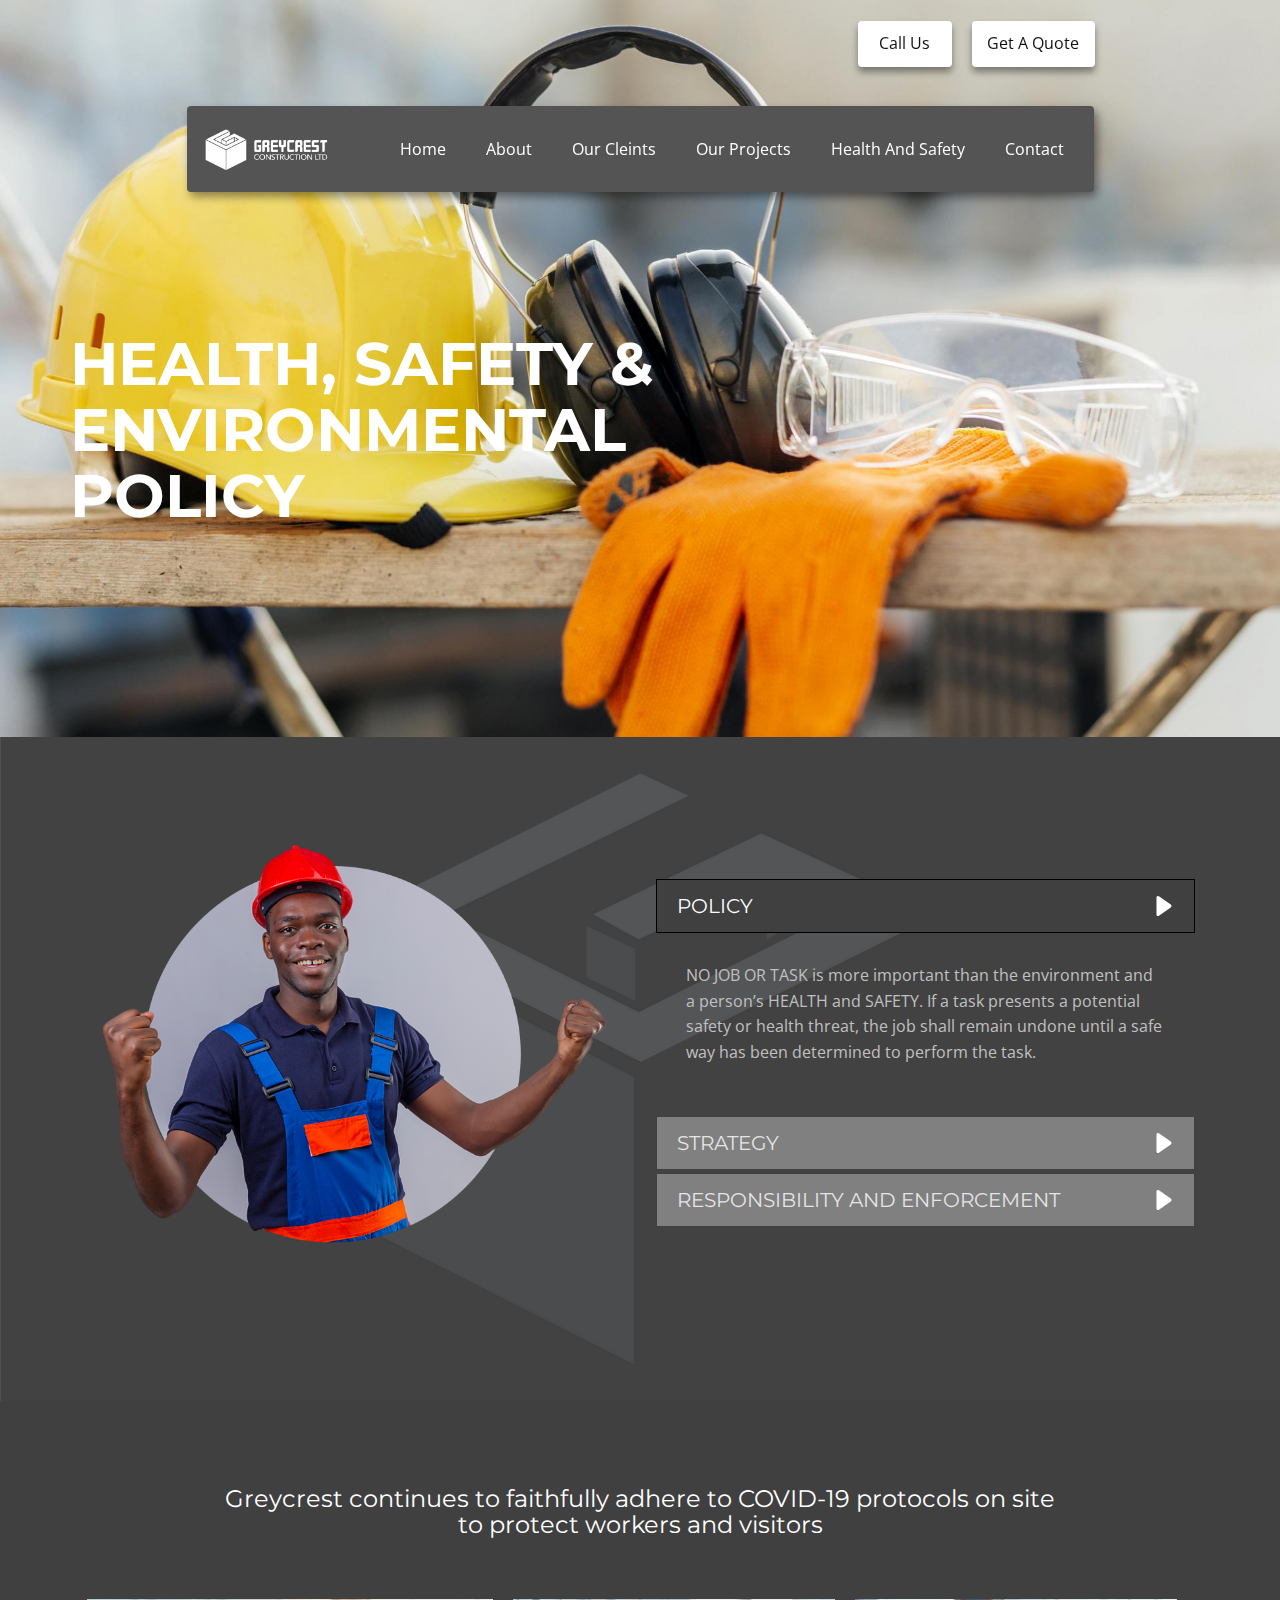
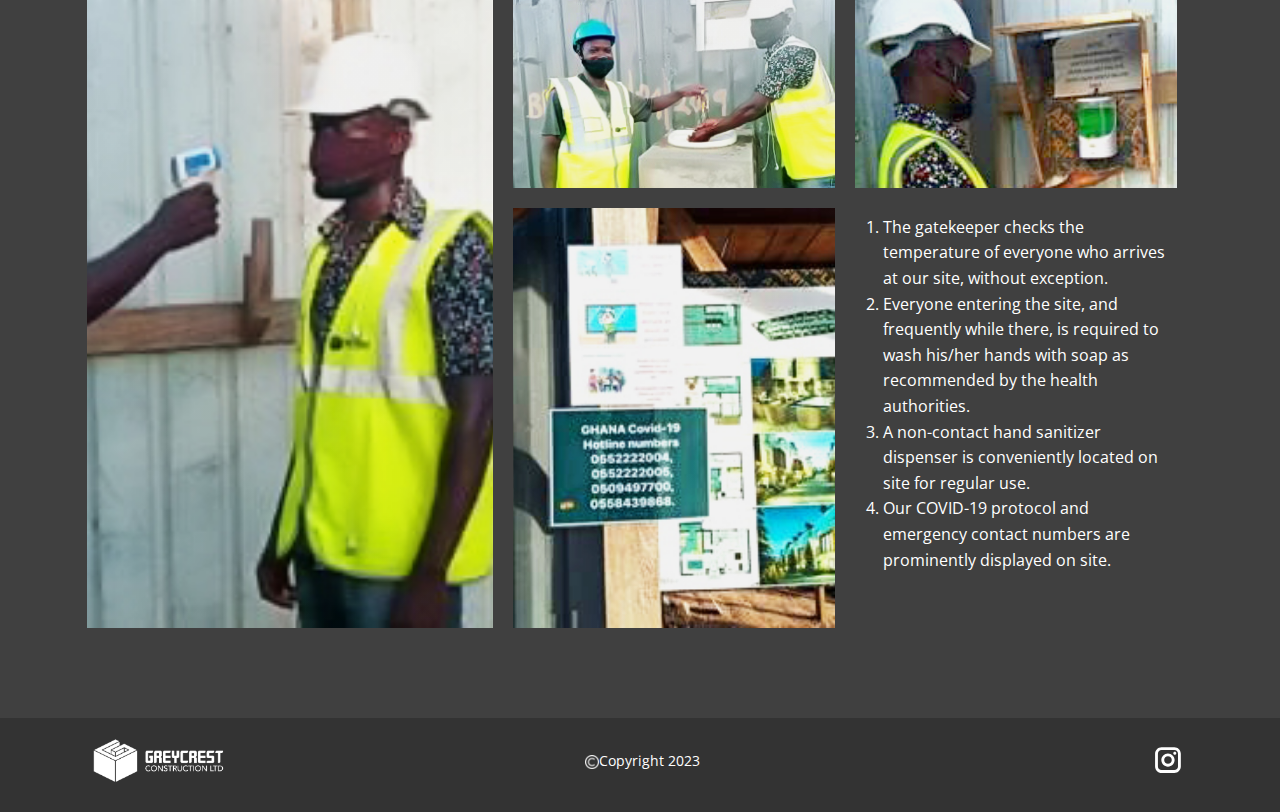
==== Health-And-Safety.html @ abc86558 "1stLoasd" ====
<!DOCTYPE html>
<html style="font-size: 16px;" lang="en"><head>
    <meta name="viewport" content="width=device-width, initial-scale=1.0">
    <meta charset="utf-8">
    <meta name="keywords" content="​HEALTH, SAFETY &amp;amp; ENVIRONMENTAL POLICY, ​
Greycrest continues to faithfully adhere to COVID-19
protocols on site to protect workers and visitors">
    <meta name="description" content="">
    <title>Health And Safety</title>
    <link rel="stylesheet" href="nicepage.css" media="screen">
<link rel="stylesheet" href="Health-And-Safety.css" media="screen">
    <script class="u-script" type="text/javascript" src="jquery.js" defer=""></script>
    <script class="u-script" type="text/javascript" src="nicepage.js" defer=""></script>
    <meta name="generator" content="Nicepage 5.5.0, nicepage.com">
    <meta name="referrer" content="origin">
    <link id="u-theme-google-font" rel="stylesheet" href="https://fonts.googleapis.com/css?family=Roboto:100,100i,300,300i,400,400i,500,500i,700,700i,900,900i|Open+Sans:300,300i,400,400i,500,500i,600,600i,700,700i,800,800i">
    <link id="u-page-google-font" rel="stylesheet" href="https://fonts.googleapis.com/css?family=Montserrat:100,100i,200,200i,300,300i,400,400i,500,500i,600,600i,700,700i,800,800i,900,900i">
    
    
    
    
    
    
    <script type="application/ld+json">{
		"@context": "http://schema.org",
		"@type": "Organization",
		"name": "GreyCrest",
		"logo": "images/Picture1.png",
		"sameAs": [
				"https://www.instagram.com/p/ChCkogZDEVh/?utm_source=ig_web_copy_link"
		]
}</script>
    <meta name="theme-color" content="#478ac9">
    <meta property="og:title" content="Health And Safety">
    <meta property="og:description" content="">
    <meta property="og:type" content="website">
  <meta data-intl-tel-input-cdn-path="intlTelInput/"></head>
  <body class="u-body u-overlap u-xl-mode" data-lang="en"><header class=" u-border-no-bottom u-border-no-left u-border-no-right u-border-no-top u-clearfix u-header u-section-row-container" id="sec-5a8d" style="" data-animation-name="" data-animation-duration="0" data-animation-delay="0" data-animation-direction=""><div class="u-section-rows">
        <div class="u-clearfix u-section-row u-sticky u-sticky-310e" data-animation-name="" data-animation-duration="0" data-animation-delay="0" data-animation-direction="" id="sec-117f">
          <div class="u-clearfix u-sheet u-valign-middle-xl u-sheet-1">
            <div class="u-clearfix u-group-elements u-group-elements-1">
              <a href="#sec-2e7e" class="u-active-grey-40 u-border-none u-btn u-btn-round u-button-style u-dialog-link u-hover-grey-40 u-radius-4 u-white u-btn-1" data-animation-name="customAnimationIn" data-animation-duration="1000" data-animation-delay="500">Call Us</a>
              <a href="#sec-5db3" class="u-active-grey-40 u-border-none u-btn u-btn-round u-button-style u-dialog-link u-hover-grey-40 u-radius-4 u-white u-btn-2" data-animation-name="customAnimationIn" data-animation-duration="1000" data-animation-delay="500">Get A Quote</a>
            </div>
          </div>
          
          
          
          
          
        </div>
        <div class="u-section-row u-sticky u-sticky-b08c" id="sec-315a">
          <div class="u-clearfix u-sheet u-valign-middle-lg u-valign-middle-md u-valign-middle-xl u-sheet-2">
            <div class="u-container-align-center-xl u-container-style u-custom-color-1 u-expanded-width-md u-expanded-width-sm u-expanded-width-xs u-group u-radius-4 u-shape-round u-group-1" data-animation-name="customAnimationIn" data-animation-duration="1000" data-animation-delay="250">
              <div class="u-container-layout u-container-layout-1">
                <nav class="u-menu u-menu-dropdown u-offcanvas u-menu-1">
                  <div class="menu-collapse">
                    <a class="u-button-style u-nav-link" href="#">
                      <svg class="u-svg-link" viewBox="0 0 24 24"><use xmlns:xlink="http://www.w3.org/1999/xlink" xlink:href="#svg-ab7c"></use></svg>
                      <svg class="u-svg-content" version="1.1" id="svg-ab7c" viewBox="0 0 16 16" x="0px" y="0px" xmlns:xlink="http://www.w3.org/1999/xlink" xmlns="http://www.w3.org/2000/svg"><g><rect y="1" width="16" height="2"></rect><rect y="7" width="16" height="2"></rect><rect y="13" width="16" height="2"></rect>
</g></svg>
                    </a>
                  </div>
                  <div class="u-custom-menu u-nav-container">
                    <ul class="u-nav u-unstyled"><li class="u-nav-item"><a class="u-button-style u-nav-link" href="Home.html">Home</a>
</li><li class="u-nav-item"><a class="u-button-style u-nav-link" href="Home.html#carousel_0841">About</a><div class="u-nav-popup"><ul class="u-h-spacing-20 u-nav u-unstyled u-v-spacing-10"><li class="u-nav-item"><a class="u-button-style u-nav-link u-white" href="Home.html#carousel_0841">Services</a>
</li><li class="u-nav-item"><a class="u-button-style u-nav-link u-white" href="Home.html#sec-7cfd">Facilities &amp; Equipments</a>
</li><li class="u-nav-item"><a class="u-button-style u-nav-link u-white" href="Home.html#carousel_9bec">Our Equipements</a>
</li></ul>
</div>
</li><li class="u-nav-item"><a class="u-button-style u-nav-link" href="Home.html#sec-8943">Our Cleints</a>
</li><li class="u-nav-item"><a class="u-button-style u-nav-link" href="Our-Projects.html">Our Projects</a>
</li><li class="u-nav-item"><a class="u-button-style u-nav-link" href="Health-And-Safety.html">Health And Safety</a>
</li><li class="u-nav-item"><a class="u-button-style u-nav-link" href="Home.html#carousel_90f8">Contact</a>
</li></ul>
                  </div>
                  <div class="u-custom-menu u-nav-container-collapse">
                    <div class="u-black u-container-style u-inner-container-layout u-opacity u-opacity-95 u-sidenav">
                      <div class="u-inner-container-layout u-sidenav-overflow">
                        <div class="u-menu-close"></div>
                        <ul class="u-align-center u-nav u-popupmenu-items u-unstyled u-nav-3"><li class="u-nav-item"><a class="u-button-style u-nav-link" href="Home.html">Home</a>
</li><li class="u-nav-item"><a class="u-button-style u-nav-link" href="Home.html#carousel_0841">About</a><div class="u-nav-popup"><ul class="u-h-spacing-20 u-nav u-unstyled u-v-spacing-10"><li class="u-nav-item"><a class="u-button-style u-nav-link" href="Home.html#carousel_0841">Services</a>
</li><li class="u-nav-item"><a class="u-button-style u-nav-link" href="Home.html#sec-7cfd">Facilities &amp; Equipments</a>
</li><li class="u-nav-item"><a class="u-button-style u-nav-link" href="Home.html#carousel_9bec">Our Equipements</a>
</li></ul>
</div>
</li><li class="u-nav-item"><a class="u-button-style u-nav-link" href="Home.html#sec-8943">Our Cleints</a>
</li><li class="u-nav-item"><a class="u-button-style u-nav-link" href="Our-Projects.html">Our Projects</a>
</li><li class="u-nav-item"><a class="u-button-style u-nav-link" href="Health-And-Safety.html">Health And Safety</a>
</li><li class="u-nav-item"><a class="u-button-style u-nav-link" href="Home.html#carousel_90f8">Contact</a>
</li></ul>
                      </div>
                    </div>
                    <div class="u-black u-menu-overlay u-opacity u-opacity-70"></div>
                  </div>
                </nav>
                <a href="https://nicepage.com/wordpress-themes" class="u-image u-logo u-image-1" data-image-width="423" data-image-height="145">
                  <img src="images/Picture1.png" class="u-logo-image u-logo-image-1">
                </a>
              </div>
            </div>
          </div>
          
          
          
          
          
        </div>
      </div></header>
    <section class="u-clearfix u-image u-section-1" id="carousel_26ba" data-image-width="4965" data-image-height="3546">
      <div class="u-clearfix u-sheet u-sheet-1">
        <h2 class="u-align-left u-custom-font u-font-montserrat u-text u-text-body-alt-color u-text-1"><b>HEALTH, SAFETY &amp; ENVIRONMENTAL POLICY</b><b></b>&nbsp;&nbsp;<br>
        </h2>
      </div>
    </section>
    <section class="u-align-center u-clearfix u-image u-section-2" id="carousel_4701" data-image-width="11077" data-image-height="6554">
      <div class="u-clearfix u-sheet u-sheet-1">
        <div class="u-clearfix u-expanded-width u-layout-wrap u-layout-wrap-1">
          <div class="u-layout">
            <div class="u-layout-row">
              <div class="u-container-style u-layout-cell u-size-30 u-layout-cell-1">
                <div class="u-container-layout u-container-layout-1">
                  <img class="u-image u-image-default u-image-1" src="images/Safety.png" alt="" data-image-width="777" data-image-height="614">
                </div>
              </div>
              <div class="u-align-left u-container-style u-layout-cell u-size-30 u-layout-cell-2">
                <div class="u-container-layout u-valign-middle-lg u-valign-middle-md u-container-layout-2">
                  <div class="u-accordion u-expanded-width-sm u-expanded-width-xs u-spacing-3 u-accordion-1">
                    <div class="u-accordion-item">
                      <a class="active u-accordion-link u-active-grey-75 u-border-1 u-border-active-black u-border-grey-75 u-button-style u-custom-font u-font-montserrat u-grey-50 u-text-active-white u-text-grey-10 u-accordion-link-1" id="link-accordion-f752" aria-controls="accordion-f752" aria-selected="true">
                        <span class="u-accordion-link-text"> POLICY</span><span class="u-accordion-link-icon u-icon u-text-white u-icon-1"><svg class="u-svg-link" preserveAspectRatio="xMidYMin slice" viewBox="0 0 494.148 494.148" style=""><use xmlns:xlink="http://www.w3.org/1999/xlink" xlink:href="#svg-7114"></use></svg><svg class="u-svg-content" viewBox="0 0 494.148 494.148" x="0px" y="0px" id="svg-7114" style="enable-background:new 0 0 494.148 494.148;"><g><g><path d="M405.284,201.188L130.804,13.28C118.128,4.596,105.356,0,94.74,0C74.216,0,61.52,16.472,61.52,44.044v406.124    c0,27.54,12.68,43.98,33.156,43.98c10.632,0,23.2-4.6,35.904-13.308l274.608-187.904c17.66-12.104,27.44-28.392,27.44-45.884    C432.632,229.572,422.964,213.288,405.284,201.188z"></path>
</g>
</g></svg></span>
                      </a>
                      <div class="u-accordion-active u-accordion-pane u-container-style u-accordion-pane-1" id="accordion-f752" aria-labelledby="link-accordion-f752">
                        <div class="u-container-layout u-valign-top u-container-layout-3">
                          <p class="u-text u-text-default u-text-grey-25 u-text-1"> NO JOB OR TASK is more important than the environment and a person’s
HEALTH and SAFETY. If a task presents
a potential safety or health
threat, the job shall remain undone until a
safe way has been determined to perform the task.</p>
                        </div>
                      </div>
                    </div>
                    <div class="u-accordion-item">
                      <a class="u-accordion-link u-active-grey-75 u-border-1 u-border-active-black u-border-grey-75 u-button-style u-custom-font u-font-montserrat u-grey-50 u-text-active-white u-text-grey-10 u-accordion-link-2" id="link-accordion-c23a" aria-controls="accordion-c23a" aria-selected="false">
                        <span class="u-accordion-link-text"> STRATEGY</span><span class="u-accordion-link-icon u-icon u-text-white u-icon-2"><svg class="u-svg-link" preserveAspectRatio="xMidYMin slice" viewBox="0 0 494.148 494.148" style=""><use xmlns:xlink="http://www.w3.org/1999/xlink" xlink:href="#svg-479a"></use></svg><svg class="u-svg-content" viewBox="0 0 494.148 494.148" x="0px" y="0px" id="svg-479a" style="enable-background:new 0 0 494.148 494.148;"><g><g><path d="M405.284,201.188L130.804,13.28C118.128,4.596,105.356,0,94.74,0C74.216,0,61.52,16.472,61.52,44.044v406.124    c0,27.54,12.68,43.98,33.156,43.98c10.632,0,23.2-4.6,35.904-13.308l274.608-187.904c17.66-12.104,27.44-28.392,27.44-45.884    C432.632,229.572,422.964,213.288,405.284,201.188z"></path>
</g>
</g></svg></span>
                      </a>
                      <div class="u-accordion-pane u-container-style u-accordion-pane-2" id="accordion-c23a" aria-labelledby="link-accordion-c23a">
                        <div class="u-container-layout u-valign-top u-container-layout-4">
                          <p class="u-text u-text-grey-25 u-text-2"><!--[if !supportLists]-->
                            <span style="font-weight: 700;">a.</span> Use
a qualified HSE supervisor and undertake regular job site HSE inspections.<br>
                            <span style="font-weight: 700;">b.</span> Provide regular HSE training
for our workers.<br>
                            <span style="font-weight: 700;">c.</span> Regularly publish best practice and strictly enforce HSE procedures.<br>
                            <span style="font-weight: 700;">d.</span> Provide and enforce the use of safety gear and equipment.<br>
                            <span style="font-weight: 700;">e.</span> All
project visitors are required to receive an HSE briefing
and indicate their understanding prior to being allowed on site.
                          </p>
                        </div>
                      </div>
                    </div>
                    <div class="u-accordion-item">
                      <a class="u-accordion-link u-active-grey-75 u-border-1 u-border-active-black u-border-grey-75 u-button-style u-custom-font u-font-montserrat u-grey-50 u-text-active-white u-text-grey-10 u-accordion-link-3" id="link-accordion-aae7" aria-controls="accordion-aae7" aria-selected="false">
                        <span class="u-accordion-link-text"> RESPONSIBILITY AND ENFORCEMENT&nbsp;&nbsp;</span><span class="u-accordion-link-icon u-icon u-text-white u-icon-3"><svg class="u-svg-link" preserveAspectRatio="xMidYMin slice" viewBox="0 0 494.148 494.148" style=""><use xmlns:xlink="http://www.w3.org/1999/xlink" xlink:href="#svg-e074"></use></svg><svg class="u-svg-content" viewBox="0 0 494.148 494.148" x="0px" y="0px" id="svg-e074" style="enable-background:new 0 0 494.148 494.148;"><g><g><path d="M405.284,201.188L130.804,13.28C118.128,4.596,105.356,0,94.74,0C74.216,0,61.52,16.472,61.52,44.044v406.124    c0,27.54,12.68,43.98,33.156,43.98c10.632,0,23.2-4.6,35.904-13.308l274.608-187.904c17.66-12.104,27.44-28.392,27.44-45.884    C432.632,229.572,422.964,213.288,405.284,201.188z"></path>
</g>
</g></svg></span>
                      </a>
                      <div class="u-accordion-pane u-container-style u-accordion-pane-3" id="accordion-aae7" aria-labelledby="link-accordion-aae7">
                        <div class="u-container-layout u-valign-top u-container-layout-5">
                          <p class="u-text u-text-default u-text-grey-25 u-text-3"><!--[if !supportLists]-->
                            <span style="font-weight: 700;">1.</span> The Site Supervisor is responsible for all HSE issues at the site.
The Project Manager
oversees the implementation of the HSE policy and
strategies by the Site Supervisors.<br>
                            <span style="font-weight: 700;">2.</span> Each worker receives
HSE training before
he or she is allowed
on site. Each worker is trained to understand his/her
responsibility for the
safe conduct of his and others’ tasks on site.<br>
                            <span style="font-weight: 700;">3.</span> The
Site Supervisor is responsible for and required
to give visitors a safety
briefing prior to being allowed on site.
                          </p>
                        </div>
                      </div>
                    </div>
                  </div>
                </div>
              </div>
            </div>
          </div>
        </div>
      </div>
    </section>
    <section class="u-align-center u-clearfix u-grey-75 u-valign-middle-sm u-valign-middle-xs u-section-3" id="carousel_115d">
      <div class="u-clearfix u-sheet u-sheet-1">
        <h2 class="u-align-center u-custom-font u-font-montserrat u-subtitle u-text u-text-1"> Greycrest continues to faithfully adhere to COVID-19
protocols on site to protect workers and visitors</h2>
        <div class="u-clearfix u-expanded-width-md u-expanded-width-sm u-expanded-width-xs u-gutter-20 u-layout-wrap u-layout-wrap-1">
          <div class="u-layout">
            <div class="u-layout-row">
              <div class="u-size-23-lg u-size-23-xl u-size-29-sm u-size-29-xs u-size-60-md">
                <div class="u-layout-col">
                  <div class="u-size-60">
                    <div class="u-layout-row">
                      <div class="u-container-style u-image u-layout-cell u-shading u-size-60 u-image-1" data-image-width="307" data-image-height="227">
                        <div class="u-container-layout u-container-layout-1"></div>
                      </div>
                    </div>
                  </div>
                </div>
              </div>
              <div class="u-size-31-sm u-size-31-xs u-size-37-lg u-size-37-xl u-size-60-md">
                <div class="u-layout-col">
                  <div class="u-size-20">
                    <div class="u-layout-row">
                      <div class="u-container-style u-image u-layout-cell u-shading u-size-30 u-image-2" data-image-width="327" data-image-height="228">
                        <div class="u-container-layout u-container-layout-2"></div>
                      </div>
                      <div class="u-container-style u-image u-layout-cell u-shading u-size-30 u-image-3" data-image-width="191" data-image-height="228">
                        <div class="u-container-layout u-container-layout-3"></div>
                      </div>
                    </div>
                  </div>
                  <div class="u-size-40">
                    <div class="u-layout-row">
                      <div class="u-container-align-center u-container-style u-image u-layout-cell u-shading u-size-30 u-image-4" data-image-width="216" data-image-height="240">
                        <div class="u-container-layout u-container-layout-4"></div>
                      </div>
                      <div class="u-align-left u-container-style u-layout-cell u-shape-rectangle u-size-30 u-layout-cell-5">
                        <div class="u-container-layout u-container-layout-5">
                          <ol class="u-text u-text-default u-text-2">
                            <li> The gatekeeper checks the temperature of everyone who arrives at <!--[if !vml]--><!--[endif]--><!--[if !vml]--><!--[endif]-->our site, without exception.</li>
                            <li>Everyone entering the site,
and frequently while there, is required to wash his/her
hands with soap as recommended by the health authorities.</li>
                            <li>A non-contact hand sanitizer dispenser is conveniently located
on
site for regular use.</li>
                            <li>Our COVID-19 protocol
and emergency contact
numbers are prominently displayed on site.</li>
                          </ol>
                        </div>
                      </div>
                    </div>
                  </div>
                </div>
              </div>
            </div>
          </div>
        </div>
      </div>
    </section>
    
    
    
    
    <footer class="u-align-center u-clearfix u-footer u-grey-80 u-footer" id="sec-1451"><div class="u-clearfix u-sheet u-sheet-1">
        <div class="u-social-icons u-spacing-10 u-social-icons-1">
          <a class="u-social-url" title="instagram" target="_blank" href="https://www.instagram.com/p/ChCkogZDEVh/?utm_source=ig_web_copy_link"><span class="u-icon u-social-icon u-social-instagram u-text-white u-icon-1"><svg class="u-svg-link" preserveAspectRatio="xMidYMin slice" viewBox="0 0 112 112" style=""><use xmlns:xlink="http://www.w3.org/1999/xlink" xlink:href="#svg-ba19"></use></svg><svg class="u-svg-content" viewBox="0 0 112 112" x="0" y="0" id="svg-ba19"><path fill="currentColor" d="M55.9,32.9c-12.8,0-23.2,10.4-23.2,23.2s10.4,23.2,23.2,23.2s23.2-10.4,23.2-23.2S68.7,32.9,55.9,32.9z
	 M55.9,69.4c-7.4,0-13.3-6-13.3-13.3c-0.1-7.4,6-13.3,13.3-13.3s13.3,6,13.3,13.3C69.3,63.5,63.3,69.4,55.9,69.4z"></path><path fill="#FFFFFF" d="M79.7,26.8c-3,0-5.4,2.5-5.4,5.4s2.5,5.4,5.4,5.4c3,0,5.4-2.5,5.4-5.4S82.7,26.8,79.7,26.8z"></path><path fill="currentColor" d="M78.2,11H33.5C21,11,10.8,21.3,10.8,33.7v44.7c0,12.6,10.2,22.8,22.7,22.8h44.7c12.6,0,22.7-10.2,22.7-22.7
	V33.7C100.8,21.1,90.6,11,78.2,11z M91,78.4c0,7.1-5.8,12.8-12.8,12.8H33.5c-7.1,0-12.8-5.8-12.8-12.8V33.7
	c0-7.1,5.8-12.8,12.8-12.8h44.7c7.1,0,12.8,5.8,12.8,12.8V78.4z"></path></svg></span>
          </a>
        </div>
        <a href="https://nicepage.com/wysiwyg-html-editor" class="u-image u-logo u-image-1" data-image-width="423" data-image-height="145">
          <img src="images/Picture1.png" class="u-logo-image u-logo-image-1">
        </a>
        <p class="u-small-text u-text u-text-variant u-text-1">&nbsp;<span class="u-file-icon u-icon u-text-white"><img src="images/1294391-061ccb45.png" alt=""></span>Copyright 2023 
        </p>
      </div></footer>
  <section class="u-align-center u-black u-clearfix u-container-style u-dialog-block u-opacity u-opacity-70 u-dialog-section-6" id="sec-2e7e">
      <div class="u-container-style u-dialog u-radius-4 u-shape-round u-white u-dialog-1">
        <div class="u-container-layout u-container-layout-1">
          <a href="tel:+233243317296" class="u-active-none u-bottom-left-radius-0 u-bottom-right-radius-0 u-btn u-btn-rectangle u-button-style u-hover-none u-none u-radius-0 u-text-custom-color-1 u-top-left-radius-0 u-top-right-radius-0 u-btn-1"><span class="u-icon"><svg class="u-svg-content" viewBox="0 0 405.333 405.333" x="0px" y="0px" style="width: 1em; height: 1em;"><path d="M373.333,266.88c-25.003,0-49.493-3.904-72.704-11.563c-11.328-3.904-24.192-0.896-31.637,6.699l-46.016,34.752    c-52.8-28.181-86.592-61.952-114.389-114.368l33.813-44.928c8.512-8.512,11.563-20.971,7.915-32.64    C142.592,81.472,138.667,56.96,138.667,32c0-17.643-14.357-32-32-32H32C14.357,0,0,14.357,0,32    c0,205.845,167.488,373.333,373.333,373.333c17.643,0,32-14.357,32-32V298.88C405.333,281.237,390.976,266.88,373.333,266.88z"></path></svg><img></span>&nbsp;​+233 243-317296
          </a>
          <a href="tel:+233243317296" class="u-active-custom-color-1 u-align-center u-border-none u-btn u-btn-round u-button-style u-grey-40 u-hover-custom-color-1 u-radius-4 u-text-body-alt-color u-text-hover-white u-btn-2">Call Us</a>
        </div><button class="u-dialog-close-button u-icon u-text-grey-50 u-icon-2"><svg class="u-svg-link" preserveAspectRatio="xMidYMin slice" viewBox="0 0 413.348 413.348" style=""><use xmlns:xlink="http://www.w3.org/1999/xlink" xlink:href="#svg-5801"></use></svg><svg xmlns="http://www.w3.org/2000/svg" xmlns:xlink="http://www.w3.org/1999/xlink" version="1.1" xml:space="preserve" class="u-svg-content" viewBox="0 0 413.348 413.348" id="svg-5801"><path d="m413.348 24.354-24.354-24.354-182.32 182.32-182.32-182.32-24.354 24.354 182.32 182.32-182.32 182.32 24.354 24.354 182.32-182.32 182.32 182.32 24.354-24.354-182.32-182.32z"></path></svg></button>
      </div>
    </section><style>.u-dialog-section-6 .u-dialog-1 {
  width: 390px;
  min-height: 367px;
  height: auto;
  box-shadow: 5px 5px 20px 0 rgba(0,0,0,0.4);
  margin: 250px auto;
}

.u-dialog-section-6 .u-container-layout-1 {
  padding: 40px 30px;
}

.u-dialog-section-6 .u-btn-1 {
  background-image: none;
  font-size: 1.5rem;
  font-weight: 700;
  margin: 92px auto 0;
  padding: 0;
}

.u-dialog-section-6 .u-btn-2 {
  border-style: none;
  font-size: 1rem;
  background-image: none;
  text-transform: uppercase;
  font-weight: 600;
  letter-spacing: 1px;
  margin: 34px auto 0;
  padding: 9px 47px 10px 46px;
}

.u-dialog-section-6 .u-icon-2 {
  width: 15px;
  height: 15px;
  left: auto;
  top: 17px;
  position: absolute;
  right: 16px;
}

@media (max-width: 991px) {
  .u-dialog-section-6 .u-container-layout-1 {
    padding-top: 30px;
    padding-bottom: 30px;
  }
}

@media (max-width: 575px) {
  .u-dialog-section-6 .u-dialog-1 {
    width: 340px;
  }

  .u-dialog-section-6 .u-container-layout-1 {
    padding-left: 20px;
    padding-right: 20px;
  }
}</style><section class="u-align-center u-black u-clearfix u-container-style u-dialog-block u-opacity u-opacity-70 u-valign-middle-lg u-valign-middle-xl u-dialog-section-7" id="sec-5db3">
      <div class="u-align-left u-container-style u-custom-color-1 u-dialog u-radius-4 u-shape-round u-dialog-1">
        <div class="u-container-layout u-valign-top-xs u-container-layout-1">
          <h3 class="u-text u-text-1">Get A Quote</h3>
          <img class="u-expand-resize u-expanded-width-xs u-image u-image-1" data-image-width="4957" data-image-height="4290" src="images/Logo-03.png">
          <div class="u-form u-form-1">
            <form action="https://forms.nicepagesrv.com/v2/form/process" class="u-clearfix u-form-spacing-10 u-form-vertical u-inner-form" style="padding: 0px;" source="email" name="form">
              <div class="u-form-group u-form-name">
                <label for="name-31f5" class="u-form-control-hidden u-label u-label-1">Name</label>
                <input type="text" placeholder="Enter your Name" id="name-31f5" name="name" class="u-border-1 u-border-black u-border-no-left u-border-no-right u-border-no-top u-input u-input-rectangle u-white" required="">
              </div>
              <div class="u-form-email u-form-group">
                <label for="email-31f5" class="u-form-control-hidden u-label u-label-2">Email</label>
                <input type="email" placeholder="Enter a valid email address" id="email-31f5" name="email" class="u-border-1 u-border-black u-border-no-left u-border-no-right u-border-no-top u-input u-input-rectangle u-white" required="">
              </div>
              <div class="u-form-group u-form-message">
                <label for="message-31f5" class="u-form-control-hidden u-label u-label-3"></label>
                <textarea placeholder="Enter your message" rows="4" cols="50" id="message-31f5" name="message" class="u-border-1 u-border-black u-border-no-left u-border-no-right u-border-no-top u-input u-input-rectangle u-white" required="required"></textarea>
              </div>
              <div class="u-form-group u-form-select u-form-group-4">
                <label for="select-d0ed" class="u-label u-label-4">Houses Plan</label>
                <div class="u-form-select-wrapper">
                  <select id="select-d0ed" name="select" class="u-border-1 u-border-black u-border-no-left u-border-no-right u-border-no-top u-input u-input-rectangle u-white">
                    <option data-calc="$ 3500.00" value="$ 3500.00">Single Room</option>
                    <option value="$5000.00" data-calc="$5000.00" selected="selected">2 Bedrooms</option>
                    <option value="$ 6000.00" data-calc="$ 6000.00">3 Bedrooms</option>
                    <option value="$ 6500.00" data-calc="$ 6500.00">4 Bedrooms</option>
                  </select>
                  <svg class="u-caret u-caret-svg" version="1.1" id="Layer_1" xmlns="http://www.w3.org/2000/svg" xmlns:xlink="http://www.w3.org/1999/xlink" x="0px" y="0px" width="16px" height="16px" viewBox="0 0 16 16" style="fill:currentColor;" xml:space="preserve"><polygon class="st0" points="8,12 2,4 14,4 "></polygon></svg>
                </div>
              </div>
              <div class="u-align-left u-form-group u-form-submit">
                <a href="#" class="u-black u-btn u-btn-round u-btn-submit u-button-style u-radius-4 u-btn-1">Submit</a>
                <input type="submit" value="submit" class="u-form-control-hidden">
              </div>
              <div class="u-form-send-message u-form-send-success"> Thank you! Your message has been sent. </div>
              <div class="u-form-send-error u-form-send-message"> Unable to send your message. Please fix errors then try again. </div>
              <input type="hidden" value="" name="recaptchaResponse">
              <input type="hidden" name="formServices" value="">
            </form>
          </div>
        </div><button class="u-dialog-close-button u-icon u-text-grey-50 u-icon-1">
        <svg class="u-svg-link" preserveAspectRatio="xMidYMin slice" viewBox="0 0 409.806 409.806" style=""><use xmlns:xlink="http://www.w3.org/1999/xlink" xlink:href="#svg-4e2d"></use></svg>
        <svg xmlns="http://www.w3.org/2000/svg" xmlns:xlink="http://www.w3.org/1999/xlink" version="1.1" xml:space="preserve" class="u-svg-content" viewBox="0 0 409.806 409.806" x="0px" y="0px" id="svg-4e2d" style="enable-background:new 0 0 409.806 409.806;"><g><g><path d="M228.929,205.01L404.596,29.343c6.78-6.548,6.968-17.352,0.42-24.132c-6.548-6.78-17.352-6.968-24.132-0.42    c-0.142,0.137-0.282,0.277-0.42,0.42L204.796,180.878L29.129,5.21c-6.78-6.548-17.584-6.36-24.132,0.42    c-6.388,6.614-6.388,17.099,0,23.713L180.664,205.01L4.997,380.677c-6.663,6.664-6.663,17.468,0,24.132    c6.664,6.662,17.468,6.662,24.132,0l175.667-175.667l175.667,175.667c6.78,6.548,17.584,6.36,24.132-0.42    c6.387-6.614,6.387-17.099,0-23.712L228.929,205.01z"></path>
</g>
</g></svg>
      </button>
      </div>
    </section><style>.u-dialog-section-7 .u-dialog-1 {
  width: 800px;
  min-height: 554px;
  background-image: none;
  margin: 60px auto;
}

.u-dialog-section-7 .u-container-layout-1 {
  padding: 45px 30px 30px;
}

.u-dialog-section-7 .u-text-1 {
  margin: 13px 378px 0 0;
}

.u-dialog-section-7 .u-image-1 {
  width: 369px;
  height: 369px;
  margin: 8px 0 0 auto;
}

.u-dialog-section-7 .u-form-1 {
  height: 386px;
  margin: -357px 398px 0 0;
}

.u-dialog-section-7 .u-label-1 {
  letter-spacing: 0px;
}

.u-dialog-section-7 .u-label-2 {
  letter-spacing: 0px;
}

.u-dialog-section-7 .u-label-3 {
  letter-spacing: 0px;
}

.u-dialog-section-7 .u-form-group-4 {
  margin-left: 0;
}

.u-dialog-section-7 .u-label-4 {
  letter-spacing: 0px;
}

.u-dialog-section-7 .u-btn-1 {
  background-image: none;
  border-style: none;
  text-transform: uppercase;
}

.u-dialog-section-7 .u-icon-1 {
  width: 16px;
  height: 16px;
  left: auto;
  top: 14px;
  position: absolute;
  right: 14px;
}

@media (max-width: 1199px) {
  .u-dialog-section-7 .u-dialog-1 {
    height: auto;
  }

  .u-dialog-section-7 .u-form-1 {
    margin-top: -277px;
  }
}

@media (max-width: 991px) {
  .u-dialog-section-7 .u-dialog-1 {
    width: 720px;
    margin-top: 138px;
  }

  .u-dialog-section-7 .u-container-layout-1 {
    padding-top: 29px;
  }

  .u-dialog-section-7 .u-text-1 {
    width: auto;
    margin-right: 360px;
  }

  .u-dialog-section-7 .u-image-1 {
    width: 330px;
  }

  .u-dialog-section-7 .u-form-1 {
    margin-top: -296px;
    margin-right: 360px;
  }
}

@media (max-width: 767px) {
  .u-dialog-section-7 .u-dialog-1 {
    width: 540px;
    margin-top: 124px;
  }

  .u-dialog-section-7 .u-container-layout-1 {
    padding-top: 45px;
    padding-left: 25px;
    padding-right: 25px;
  }

  .u-dialog-section-7 .u-text-1 {
    margin-top: 110px;
    margin-right: 190px;
  }

  .u-dialog-section-7 .u-image-1 {
    width: 170px;
    height: 464px;
    margin-top: -36px;
  }

  .u-dialog-section-7 .u-form-1 {
    margin-top: -253px;
    margin-right: 190px;
  }
}

@media (max-width: 575px) {
  .u-dialog-section-7 .u-dialog-1 {
    width: 340px;
    margin-top: 33px;
    margin-bottom: 57px;
  }

  .u-dialog-section-7 .u-container-layout-1 {
    padding-left: 20px;
    padding-right: 20px;
  }

  .u-dialog-section-7 .u-text-1 {
    margin-top: 310px;
    margin-right: 0;
  }

  .u-dialog-section-7 .u-image-1 {
    height: 174px;
    margin-top: -228px;
    margin-right: initial;
    margin-left: initial;
    width: auto;
  }

  .u-dialog-section-7 .u-form-1 {
    width: 300px;
    margin-top: 190px;
    margin-right: 0;
  }
}</style>
</body></html>
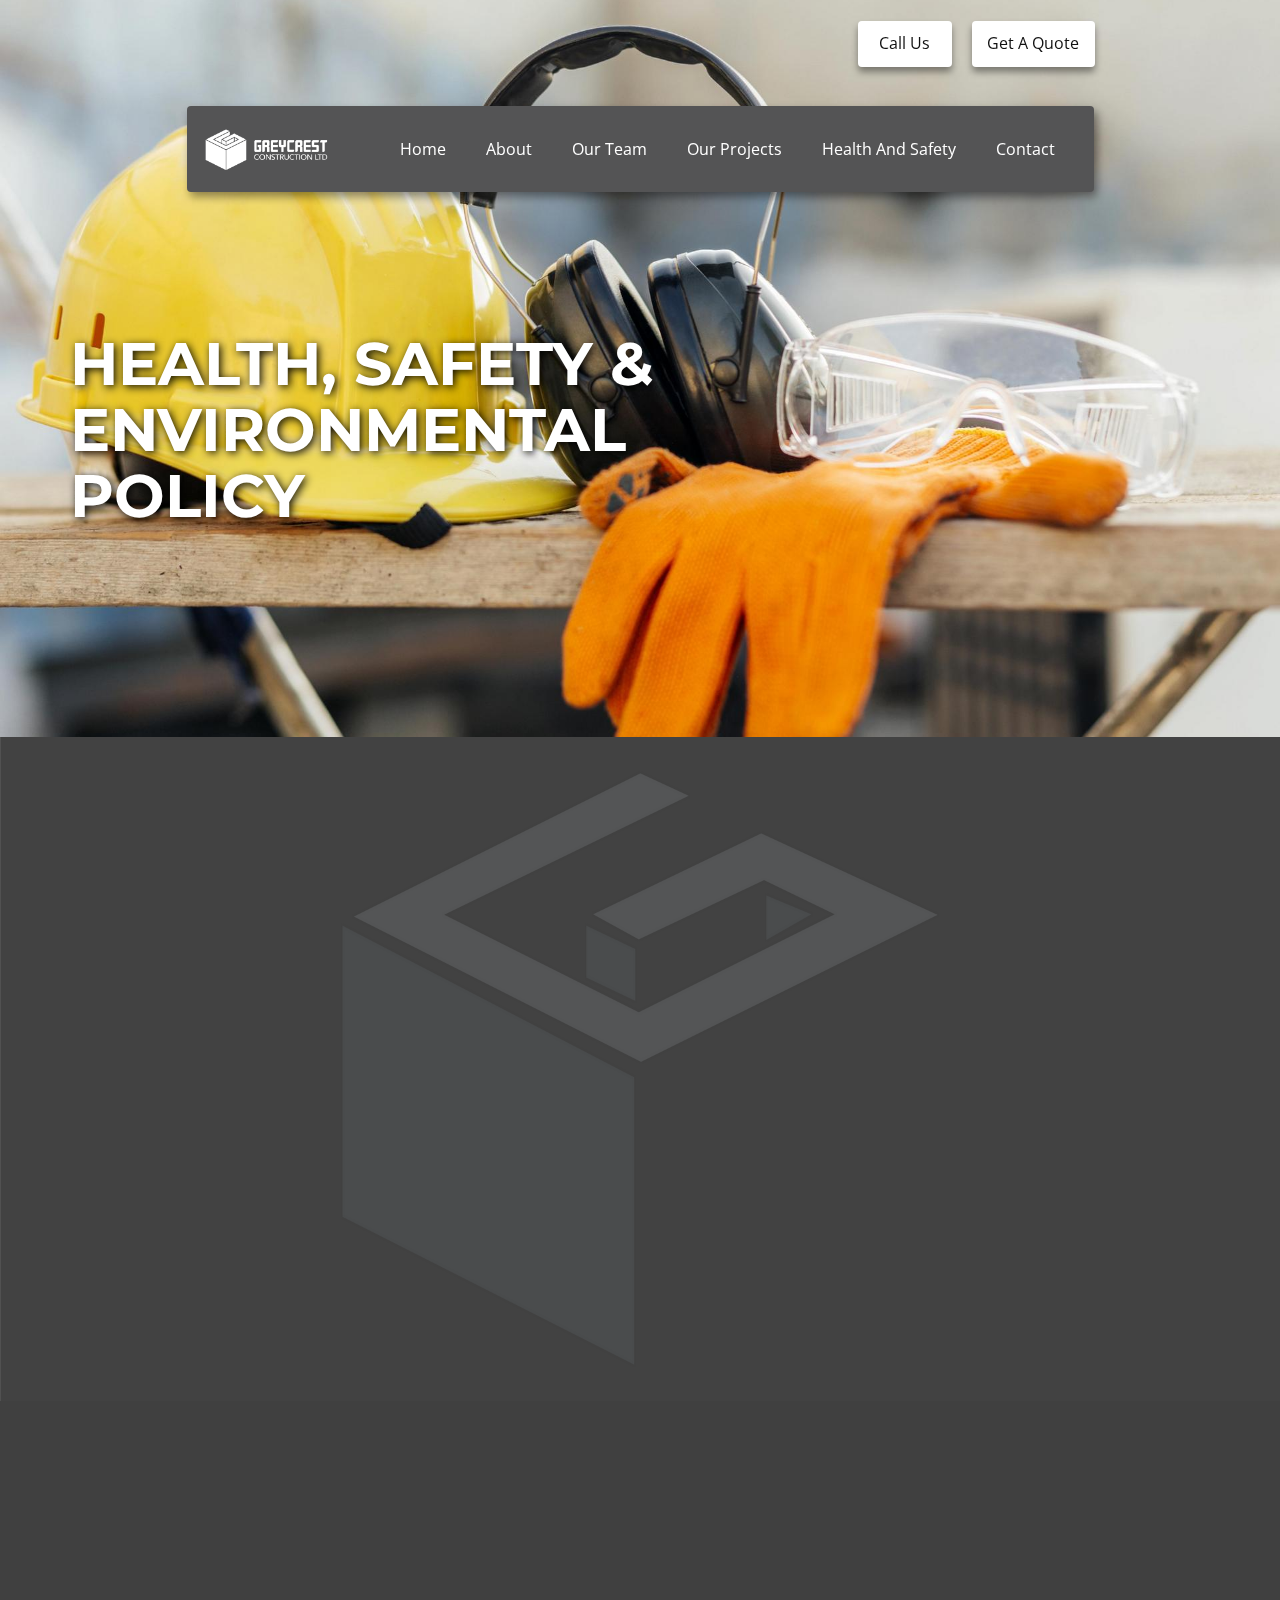
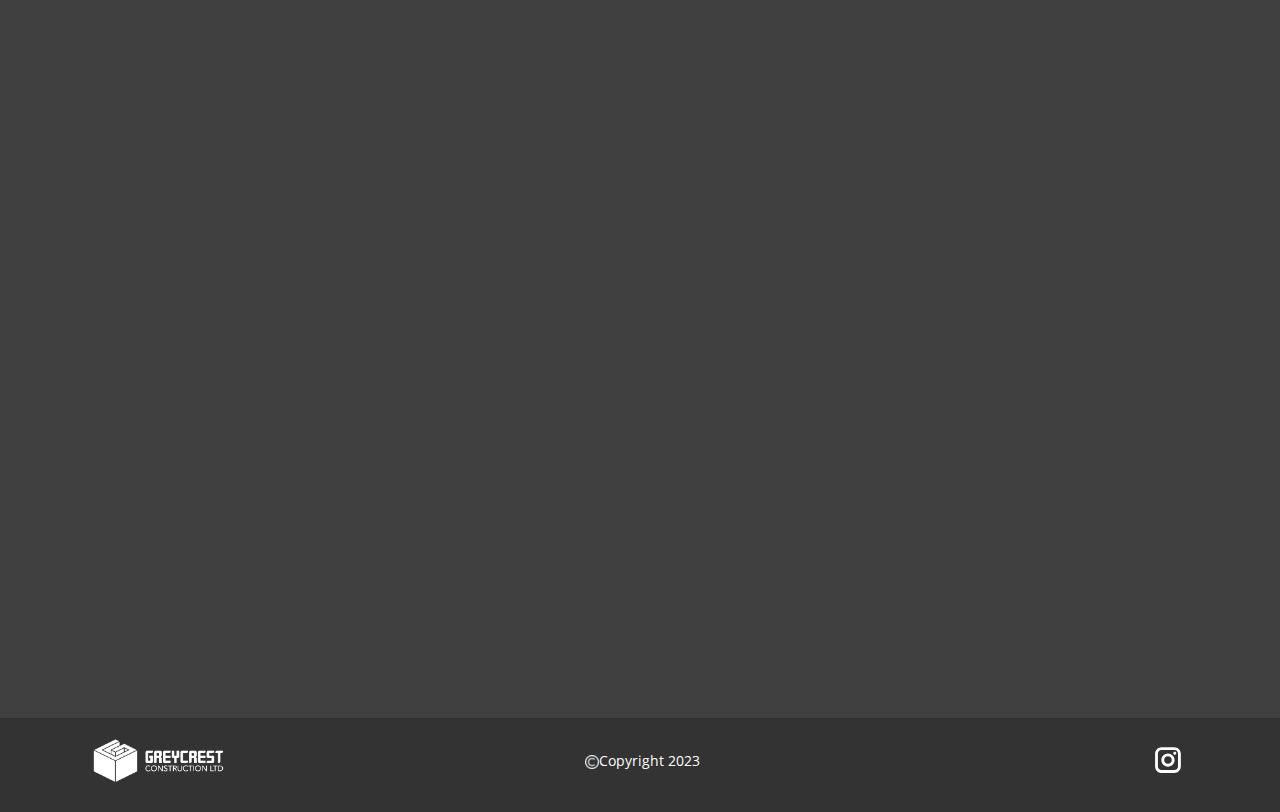
==== commit d4239416: "3rdLoad" ====
--- a/Health-And-Safety.html
+++ b/Health-And-Safety.html
@@ -66,9 +66,10 @@
 </li><li class="u-nav-item"><a class="u-button-style u-nav-link" href="Home.html#carousel_0841">About</a><div class="u-nav-popup"><ul class="u-h-spacing-20 u-nav u-unstyled u-v-spacing-10"><li class="u-nav-item"><a class="u-button-style u-nav-link u-white" href="Home.html#carousel_0841">Services</a>
 </li><li class="u-nav-item"><a class="u-button-style u-nav-link u-white" href="Home.html#sec-7cfd">Facilities &amp; Equipments</a>
 </li><li class="u-nav-item"><a class="u-button-style u-nav-link u-white" href="Home.html#carousel_9bec">Our Equipements</a>
+</li><li class="u-nav-item"><a class="u-button-style u-nav-link u-white" href="Home.html#sec-8943">Our Cleints</a>
 </li></ul>
 </div>
-</li><li class="u-nav-item"><a class="u-button-style u-nav-link" href="Home.html#sec-8943">Our Cleints</a>
+</li><li class="u-nav-item"><a class="u-button-style u-nav-link" href="Our-Team.html">Our Team</a>
 </li><li class="u-nav-item"><a class="u-button-style u-nav-link" href="Our-Projects.html">Our Projects</a>
 </li><li class="u-nav-item"><a class="u-button-style u-nav-link" href="Health-And-Safety.html">Health And Safety</a>
 </li><li class="u-nav-item"><a class="u-button-style u-nav-link" href="Home.html#carousel_90f8">Contact</a>
@@ -82,9 +83,10 @@
 </li><li class="u-nav-item"><a class="u-button-style u-nav-link" href="Home.html#carousel_0841">About</a><div class="u-nav-popup"><ul class="u-h-spacing-20 u-nav u-unstyled u-v-spacing-10"><li class="u-nav-item"><a class="u-button-style u-nav-link" href="Home.html#carousel_0841">Services</a>
 </li><li class="u-nav-item"><a class="u-button-style u-nav-link" href="Home.html#sec-7cfd">Facilities &amp; Equipments</a>
 </li><li class="u-nav-item"><a class="u-button-style u-nav-link" href="Home.html#carousel_9bec">Our Equipements</a>
+</li><li class="u-nav-item"><a class="u-button-style u-nav-link" href="Home.html#sec-8943">Our Cleints</a>
 </li></ul>
 </div>
-</li><li class="u-nav-item"><a class="u-button-style u-nav-link" href="Home.html#sec-8943">Our Cleints</a>
+</li><li class="u-nav-item"><a class="u-button-style u-nav-link" href="Our-Team.html">Our Team</a>
 </li><li class="u-nav-item"><a class="u-button-style u-nav-link" href="Our-Projects.html">Our Projects</a>
 </li><li class="u-nav-item"><a class="u-button-style u-nav-link" href="Health-And-Safety.html">Health And Safety</a>
 </li><li class="u-nav-item"><a class="u-button-style u-nav-link" href="Home.html#carousel_90f8">Contact</a>
@@ -109,7 +111,7 @@
       </div></header>
     <section class="u-clearfix u-image u-section-1" id="carousel_26ba" data-image-width="4965" data-image-height="3546">
       <div class="u-clearfix u-sheet u-sheet-1">
-        <h2 class="u-align-left u-custom-font u-font-montserrat u-text u-text-body-alt-color u-text-1"><b>HEALTH, SAFETY &amp; ENVIRONMENTAL POLICY</b><b></b>&nbsp;&nbsp;<br>
+        <h2 class="u-align-left u-custom-font u-font-montserrat u-text u-text-body-alt-color u-text-1" data-animation-name="customAnimationIn" data-animation-duration="1000"><b>HEALTH, SAFETY &amp; ENVIRONMENTAL POLICY</b><b></b>&nbsp;&nbsp;<br>
         </h2>
       </div>
     </section>
@@ -120,10 +122,10 @@
             <div class="u-layout-row">
               <div class="u-container-style u-layout-cell u-size-30 u-layout-cell-1">
                 <div class="u-container-layout u-container-layout-1">
-                  <img class="u-image u-image-default u-image-1" src="images/Safety.png" alt="" data-image-width="777" data-image-height="614">
+                  <img class="u-image u-image-default u-image-1" src="images/Safety.png" alt="" data-image-width="777" data-image-height="614" data-animation-name="customAnimationIn" data-animation-duration="1000">
                 </div>
               </div>
-              <div class="u-align-left u-container-style u-layout-cell u-size-30 u-layout-cell-2">
+              <div class="u-align-left u-container-style u-layout-cell u-size-30 u-layout-cell-2" data-animation-name="customAnimationIn" data-animation-duration="1000">
                 <div class="u-container-layout u-valign-middle-lg u-valign-middle-md u-container-layout-2">
                   <div class="u-accordion u-expanded-width-sm u-expanded-width-xs u-spacing-3 u-accordion-1">
                     <div class="u-accordion-item">
@@ -201,16 +203,16 @@
     </section>
     <section class="u-align-center u-clearfix u-grey-75 u-valign-middle-sm u-valign-middle-xs u-section-3" id="carousel_115d">
       <div class="u-clearfix u-sheet u-sheet-1">
-        <h2 class="u-align-center u-custom-font u-font-montserrat u-subtitle u-text u-text-1"> Greycrest continues to faithfully adhere to COVID-19
+        <h2 class="u-align-center u-custom-font u-font-montserrat u-subtitle u-text u-text-1" data-animation-name="customAnimationIn" data-animation-duration="1000"> Greycrest continues to faithfully adhere to COVID-19
 protocols on site to protect workers and visitors</h2>
-        <div class="u-clearfix u-expanded-width-md u-expanded-width-sm u-expanded-width-xs u-gutter-20 u-layout-wrap u-layout-wrap-1">
+        <div class="u-clearfix u-expanded-width-md u-expanded-width-sm u-expanded-width-xs u-gutter-20 u-layout-wrap u-layout-wrap-1" data-animation-name="customAnimationIn" data-animation-duration="1000">
           <div class="u-layout">
             <div class="u-layout-row">
               <div class="u-size-23-lg u-size-23-xl u-size-29-sm u-size-29-xs u-size-60-md">
                 <div class="u-layout-col">
                   <div class="u-size-60">
                     <div class="u-layout-row">
-                      <div class="u-container-style u-image u-layout-cell u-shading u-size-60 u-image-1" data-image-width="307" data-image-height="227">
+                      <div class="u-container-style u-image u-layout-cell u-shading u-size-60 u-image-1" data-image-width="307" data-image-height="227" data-animation-name="" data-animation-duration="0" data-animation-direction="">
                         <div class="u-container-layout u-container-layout-1"></div>
                       </div>
                     </div>
--- a/Health-And-Safety.css
+++ b/Health-And-Safety.css
@@ -10,6 +10,12 @@
 .u-section-1 .u-text-1 {
   font-size: 3.75rem;
   font-weight: 700;
+  text-shadow: 2px 2px 8px rgba(0,0,0,0.95);
+  --animation-custom_in-translate_x: -200px;
+  --animation-custom_in-translate_y: 0px;
+  --animation-custom_in-opacity: 0;
+  --animation-custom_in-rotate: 0deg;
+  --animation-custom_in-scale: 1;
   margin: 331px 508px 60px 0;
 }
 
@@ -77,11 +83,21 @@
 .u-section-2 .u-image-1 {
   width: 511px;
   height: 404px;
+  --animation-custom_in-translate_x: -400px;
+  --animation-custom_in-translate_y: 0px;
+  --animation-custom_in-opacity: 0;
+  --animation-custom_in-rotate: 180deg;
+  --animation-custom_in-scale: 1;
   margin: 47px auto 0;
 }
 
 .u-section-2 .u-layout-cell-2 {
   min-height: 392px;
+  --animation-custom_in-translate_x: 300px;
+  --animation-custom_in-translate_y: 0px;
+  --animation-custom_in-opacity: 0;
+  --animation-custom_in-rotate: 0deg;
+  --animation-custom_in-scale: 1;
 }
 
 .u-section-2 .u-container-layout-2 {
@@ -307,11 +323,21 @@
 .u-section-3 .u-text-1 {
   width: 838px;
   font-size: 1.5rem;
+  --animation-custom_in-translate_x: 0px;
+  --animation-custom_in-translate_y: 0px;
+  --animation-custom_in-opacity: 0;
+  --animation-custom_in-rotate: 0deg;
+  --animation-custom_in-scale: 0.3;
   margin: 85px auto 0;
 }
 
 .u-section-3 .u-layout-wrap-1 {
   width: 1090px;
+  --animation-custom_in-translate_x: -200px;
+  --animation-custom_in-translate_y: 0px;
+  --animation-custom_in-opacity: 0;
+  --animation-custom_in-rotate: 0deg;
+  --animation-custom_in-scale: 1;
   margin: 60px auto 60px 17px;
 }
 
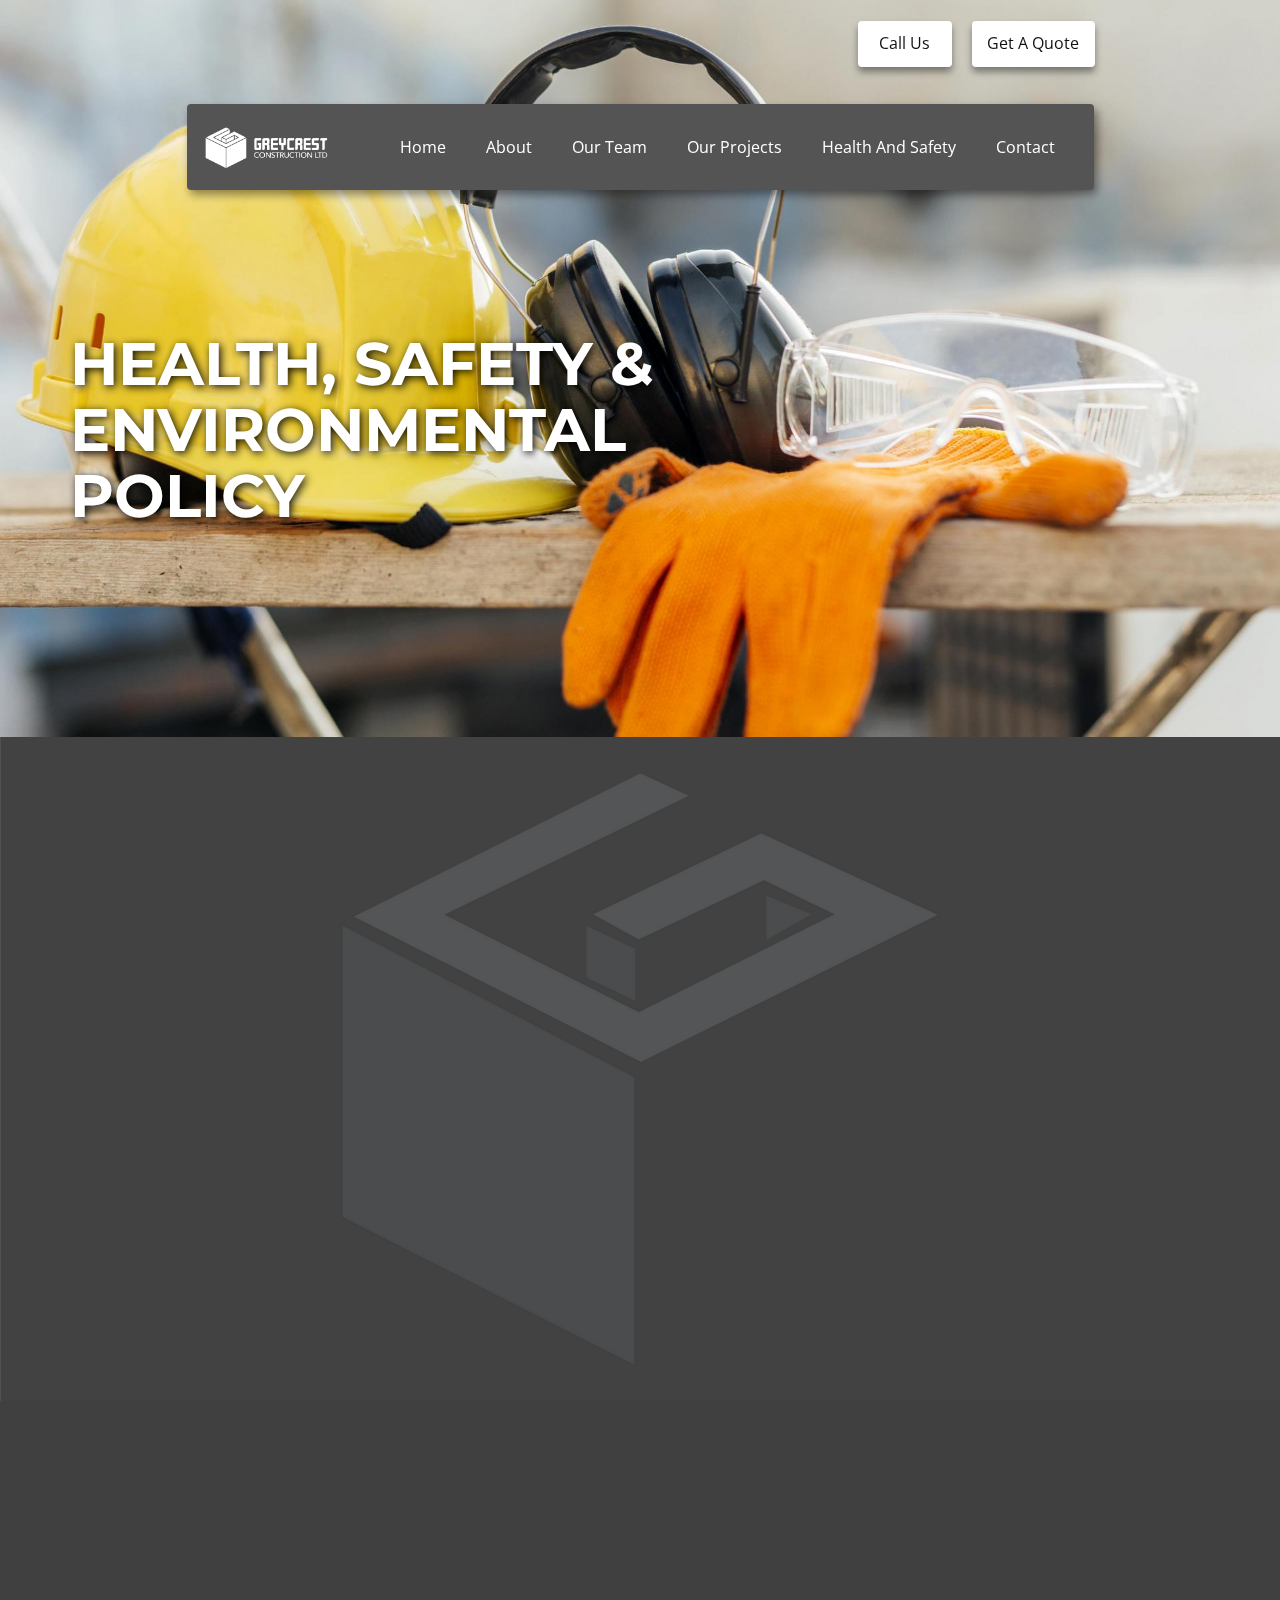
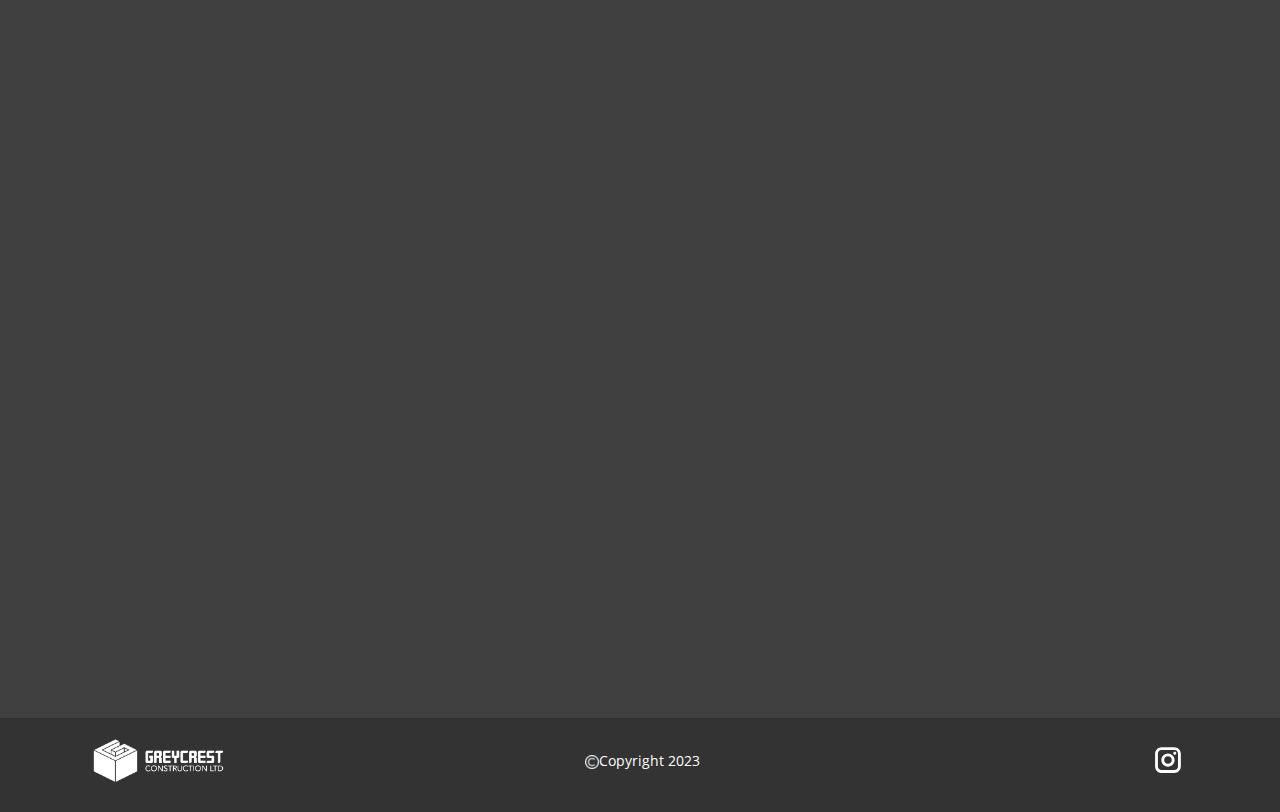
==== commit 4665282b: "4thLoad" ====
--- a/Health-And-Safety.html
+++ b/Health-And-Safety.html
@@ -50,7 +50,7 @@
           
         </div>
         <div class="u-section-row u-sticky u-sticky-b08c" id="sec-315a">
-          <div class="u-clearfix u-sheet u-valign-middle-lg u-valign-middle-md u-valign-middle-xl u-sheet-2">
+          <div class="u-clearfix u-sheet u-sheet-2">
             <div class="u-container-align-center-xl u-container-style u-custom-color-1 u-expanded-width-md u-expanded-width-sm u-expanded-width-xs u-group u-radius-4 u-shape-round u-group-1" data-animation-name="customAnimationIn" data-animation-duration="1000" data-animation-delay="250">
               <div class="u-container-layout u-container-layout-1">
                 <nav class="u-menu u-menu-dropdown u-offcanvas u-menu-1">
@@ -96,7 +96,7 @@
                     <div class="u-black u-menu-overlay u-opacity u-opacity-70"></div>
                   </div>
                 </nav>
-                <a href="https://nicepage.com/wordpress-themes" class="u-image u-logo u-image-1" data-image-width="423" data-image-height="145">
+                <a href="Home.html" class="u-image u-logo u-image-1" data-image-width="423" data-image-height="145" title="Home">
                   <img src="images/Picture1.png" class="u-logo-image u-logo-image-1">
                 </a>
               </div>
@@ -273,7 +273,7 @@
 	c0-7.1,5.8-12.8,12.8-12.8h44.7c7.1,0,12.8,5.8,12.8,12.8V78.4z"></path></svg></span>
           </a>
         </div>
-        <a href="https://nicepage.com/wysiwyg-html-editor" class="u-image u-logo u-image-1" data-image-width="423" data-image-height="145">
+        <a href="Home.html" class="u-image u-logo u-image-1" data-image-width="423" data-image-height="145" title="Home">
           <img src="images/Picture1.png" class="u-logo-image u-logo-image-1">
         </a>
         <p class="u-small-text u-text u-text-variant u-text-1">&nbsp;<span class="u-file-icon u-icon u-text-white"><img src="images/1294391-061ccb45.png" alt=""></span>Copyright 2023 
--- a/nicepage.css
+++ b/nicepage.css
@@ -40792,7 +40792,7 @@
   --animation-custom_in-rotate: 0deg;
   --animation-custom_in-scale: 1;
   width: 907px;
-  margin: 20px auto;
+  margin: 18px auto 22px;
 }
 
 .u-header .u-container-layout-1 {
@@ -40833,8 +40833,6 @@
 
   .u-header .u-group-1 {
     min-height: 74px;
-    margin-top: 10px;
-    margin-bottom: 10px;
     height: auto;
   }
 
@@ -40862,8 +40860,6 @@
 
   .u-header .u-group-1 {
     min-height: 79px;
-    margin-top: 0;
-    margin-bottom: 0;
     margin-right: initial;
     margin-left: initial;
     width: auto;
@@ -40886,6 +40882,8 @@
   }
 
   .u-header .u-group-1 {
+    margin-top: 0;
+    margin-bottom: 0;
     min-height: 86px;
     width: auto;
     margin-right: initial;
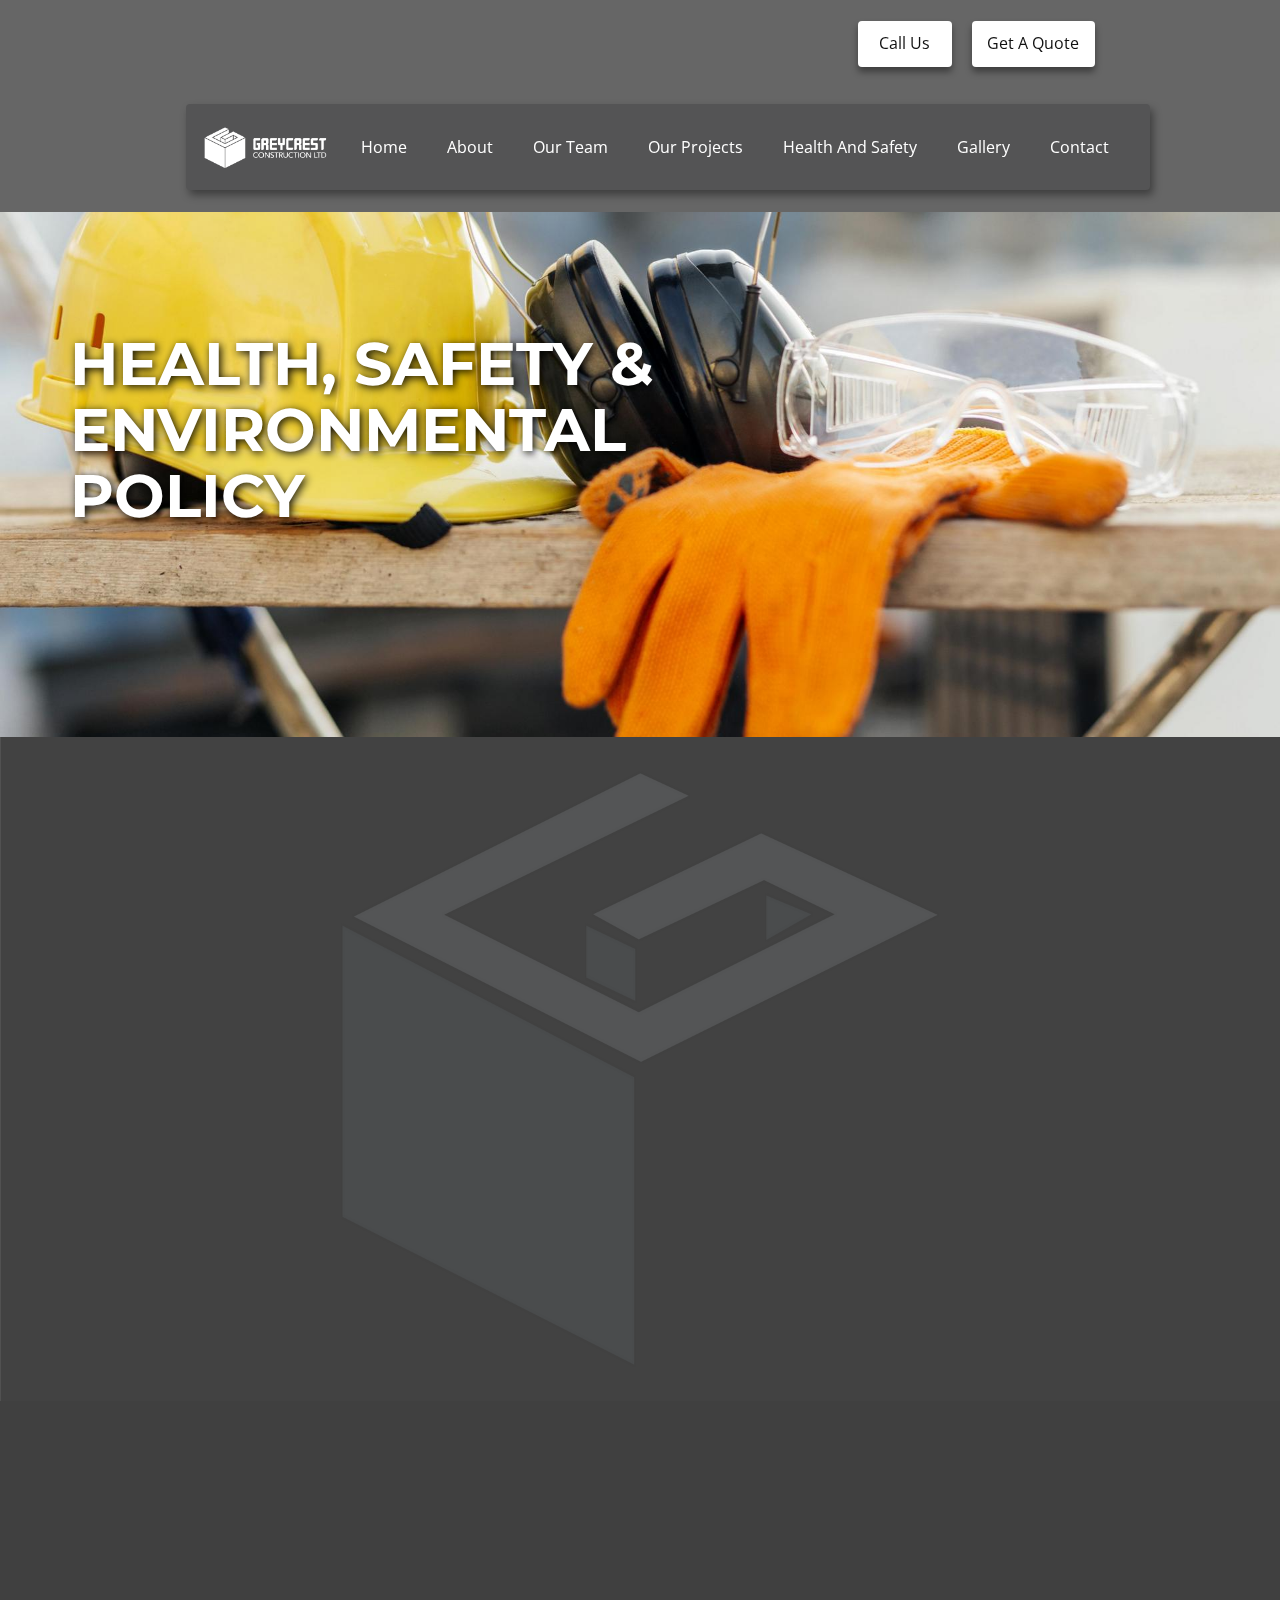
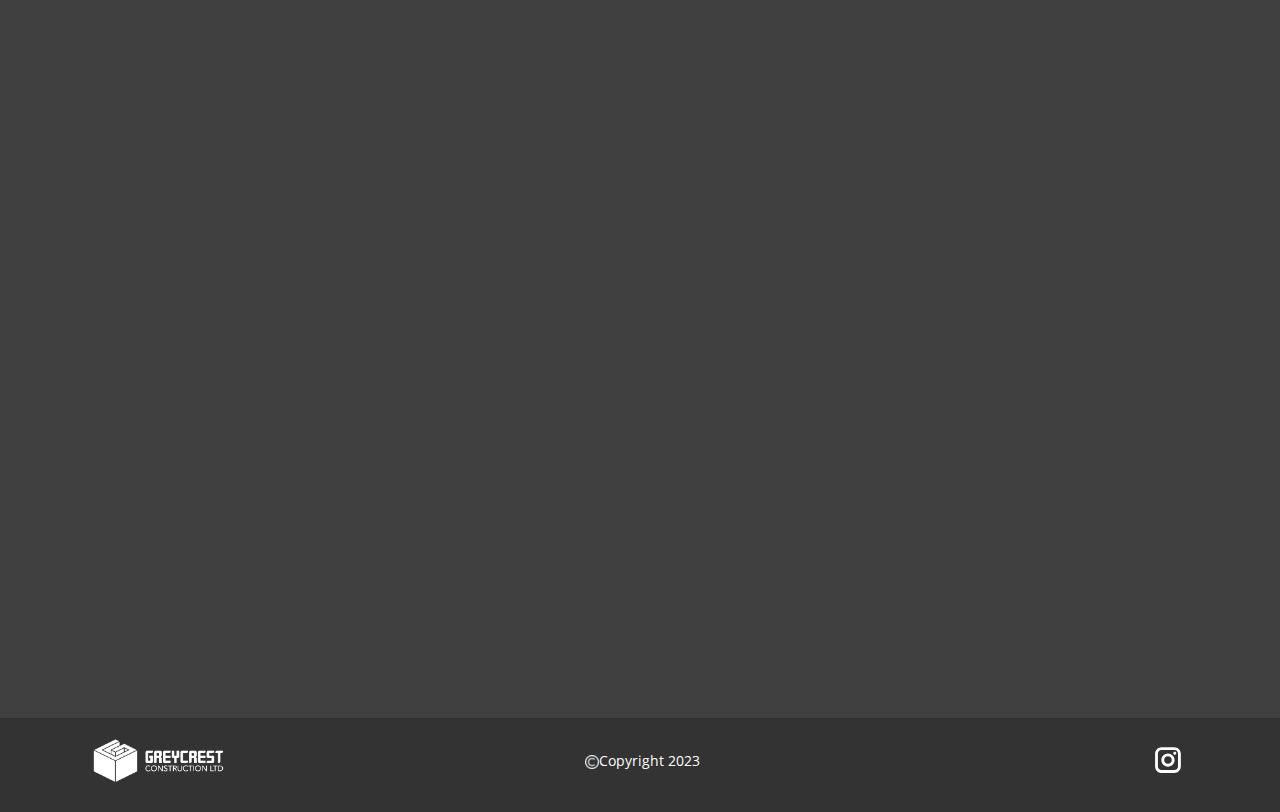
==== commit 895fada5: "31Marchupdate" ====
--- a/Health-And-Safety.html
+++ b/Health-And-Safety.html
@@ -13,6 +13,7 @@
     <script class="u-script" type="text/javascript" src="nicepage.js" defer=""></script>
     <meta name="generator" content="Nicepage 5.5.0, nicepage.com">
     <meta name="referrer" content="origin">
+    <link rel="icon" href="images/favicon.png">
     <link id="u-theme-google-font" rel="stylesheet" href="https://fonts.googleapis.com/css?family=Roboto:100,100i,300,300i,400,400i,500,500i,700,700i,900,900i|Open+Sans:300,300i,400,400i,500,500i,600,600i,700,700i,800,800i">
     <link id="u-page-google-font" rel="stylesheet" href="https://fonts.googleapis.com/css?family=Montserrat:100,100i,200,200i,300,300i,400,400i,500,500i,600,600i,700,700i,800,800i,900,900i">
     
@@ -36,7 +37,7 @@
     <meta property="og:type" content="website">
   <meta data-intl-tel-input-cdn-path="intlTelInput/"></head>
   <body class="u-body u-overlap u-xl-mode" data-lang="en"><header class=" u-border-no-bottom u-border-no-left u-border-no-right u-border-no-top u-clearfix u-header u-section-row-container" id="sec-5a8d" style="" data-animation-name="" data-animation-duration="0" data-animation-delay="0" data-animation-direction=""><div class="u-section-rows">
-        <div class="u-clearfix u-section-row u-sticky u-sticky-310e" data-animation-name="" data-animation-duration="0" data-animation-delay="0" data-animation-direction="" id="sec-117f">
+        <div class="u-clearfix u-grey-60 u-section-row u-sticky u-sticky-310e u-section-row-1" data-animation-name="" data-animation-duration="0" data-animation-delay="0" data-animation-direction="" id="sec-117f">
           <div class="u-clearfix u-sheet u-valign-middle-xl u-sheet-1">
             <div class="u-clearfix u-group-elements u-group-elements-1">
               <a href="#sec-2e7e" class="u-active-grey-40 u-border-none u-btn u-btn-round u-button-style u-dialog-link u-hover-grey-40 u-radius-4 u-white u-btn-1" data-animation-name="customAnimationIn" data-animation-duration="1000" data-animation-delay="500">Call Us</a>
@@ -49,11 +50,11 @@
           
           
         </div>
-        <div class="u-section-row u-sticky u-sticky-b08c" id="sec-315a">
+        <div class="u-grey-60 u-section-row u-sticky u-sticky-b08c u-section-row-2" id="sec-315a">
           <div class="u-clearfix u-sheet u-sheet-2">
-            <div class="u-container-align-center-xl u-container-style u-custom-color-1 u-expanded-width-md u-expanded-width-sm u-expanded-width-xs u-group u-radius-4 u-shape-round u-group-1" data-animation-name="customAnimationIn" data-animation-duration="1000" data-animation-delay="250">
+            <div class="u-container-style u-custom-color-1 u-expanded-width-md u-expanded-width-sm u-expanded-width-xs u-group u-radius-4 u-shape-round u-group-1" data-animation-name="customAnimationIn" data-animation-duration="1000" data-animation-delay="250">
               <div class="u-container-layout u-container-layout-1">
-                <nav class="u-menu u-menu-dropdown u-offcanvas u-menu-1">
+                <nav class="u-menu u-menu-dropdown u-offcanvas u-menu-1" data-responsive-from="MD" data-submenu-level="with-reload">
                   <div class="menu-collapse">
                     <a class="u-button-style u-nav-link" href="#">
                       <svg class="u-svg-link" viewBox="0 0 24 24"><use xmlns:xlink="http://www.w3.org/1999/xlink" xlink:href="#svg-ab7c"></use></svg>
@@ -72,14 +73,15 @@
 </li><li class="u-nav-item"><a class="u-button-style u-nav-link" href="Our-Team.html">Our Team</a>
 </li><li class="u-nav-item"><a class="u-button-style u-nav-link" href="Our-Projects.html">Our Projects</a>
 </li><li class="u-nav-item"><a class="u-button-style u-nav-link" href="Health-And-Safety.html">Health And Safety</a>
+</li><li class="u-nav-item"><a class="u-button-style u-nav-link" href="Gallery.html">Gallery</a>
 </li><li class="u-nav-item"><a class="u-button-style u-nav-link" href="Home.html#carousel_90f8">Contact</a>
 </li></ul>
                   </div>
                   <div class="u-custom-menu u-nav-container-collapse">
-                    <div class="u-black u-container-style u-inner-container-layout u-opacity u-opacity-95 u-sidenav">
-                      <div class="u-inner-container-layout u-sidenav-overflow">
+                    <div class="u-black u-container-style u-inner-container-layout u-sidenav u-sidenav-1" data-offcanvas-width="272">
+                      <div class="u-inner-container-layout u-sidenav-overflow" style="padding: 0px 0px 120px;">
                         <div class="u-menu-close"></div>
-                        <ul class="u-align-center u-nav u-popupmenu-items u-unstyled u-nav-3"><li class="u-nav-item"><a class="u-button-style u-nav-link" href="Home.html">Home</a>
+                        <ul class="u-align-center-lg u-align-center-xl u-align-right-md u-align-right-sm u-align-right-xs u-nav u-popupmenu-items u-spacing-0 u-unstyled u-nav-3"><li class="u-nav-item"><a class="u-button-style u-nav-link" href="Home.html">Home</a>
 </li><li class="u-nav-item"><a class="u-button-style u-nav-link" href="Home.html#carousel_0841">About</a><div class="u-nav-popup"><ul class="u-h-spacing-20 u-nav u-unstyled u-v-spacing-10"><li class="u-nav-item"><a class="u-button-style u-nav-link" href="Home.html#carousel_0841">Services</a>
 </li><li class="u-nav-item"><a class="u-button-style u-nav-link" href="Home.html#sec-7cfd">Facilities &amp; Equipments</a>
 </li><li class="u-nav-item"><a class="u-button-style u-nav-link" href="Home.html#carousel_9bec">Our Equipements</a>
@@ -89,8 +91,9 @@
 </li><li class="u-nav-item"><a class="u-button-style u-nav-link" href="Our-Team.html">Our Team</a>
 </li><li class="u-nav-item"><a class="u-button-style u-nav-link" href="Our-Projects.html">Our Projects</a>
 </li><li class="u-nav-item"><a class="u-button-style u-nav-link" href="Health-And-Safety.html">Health And Safety</a>
+</li><li class="u-nav-item"><a class="u-button-style u-nav-link" href="Gallery.html">Gallery</a>
 </li><li class="u-nav-item"><a class="u-button-style u-nav-link" href="Home.html#carousel_90f8">Contact</a>
-</li></ul>
+</li></ul><span class="u-file-icon u-icon u-text-grey-40 u-icon-1"><img src="images/2609201-1468897c.png" alt=""></span>
                       </div>
                     </div>
                     <div class="u-black u-menu-overlay u-opacity u-opacity-70"></div>
@@ -279,15 +282,19 @@
         <p class="u-small-text u-text u-text-variant u-text-1">&nbsp;<span class="u-file-icon u-icon u-text-white"><img src="images/1294391-061ccb45.png" alt=""></span>Copyright 2023 
         </p>
       </div></footer>
-  <section class="u-align-center u-black u-clearfix u-container-style u-dialog-block u-opacity u-opacity-70 u-dialog-section-6" id="sec-2e7e">
-      <div class="u-container-style u-dialog u-radius-4 u-shape-round u-white u-dialog-1">
-        <div class="u-container-layout u-container-layout-1">
-          <a href="tel:+233243317296" class="u-active-none u-bottom-left-radius-0 u-bottom-right-radius-0 u-btn u-btn-rectangle u-button-style u-hover-none u-none u-radius-0 u-text-custom-color-1 u-top-left-radius-0 u-top-right-radius-0 u-btn-1"><span class="u-icon"><svg class="u-svg-content" viewBox="0 0 405.333 405.333" x="0px" y="0px" style="width: 1em; height: 1em;"><path d="M373.333,266.88c-25.003,0-49.493-3.904-72.704-11.563c-11.328-3.904-24.192-0.896-31.637,6.699l-46.016,34.752    c-52.8-28.181-86.592-61.952-114.389-114.368l33.813-44.928c8.512-8.512,11.563-20.971,7.915-32.64    C142.592,81.472,138.667,56.96,138.667,32c0-17.643-14.357-32-32-32H32C14.357,0,0,14.357,0,32    c0,205.845,167.488,373.333,373.333,373.333c17.643,0,32-14.357,32-32V298.88C405.333,281.237,390.976,266.88,373.333,266.88z"></path></svg><img></span>&nbsp;​+233 243-317296
+  <section class="u-align-center u-black u-clearfix u-container-style u-dialog-block u-opacity u-opacity-75 u-dialog-section-6" id="sec-2e7e">
+      <div class="u-container-align-center-md u-container-align-center-sm u-container-align-center-xs u-container-style u-dialog u-radius-4 u-shape-round u-white u-dialog-1">
+        <div class="u-container-layout u-valign-middle-md u-valign-middle-sm u-valign-middle-xs u-container-layout-1">
+          <a href="tel:+233243317296" class="u-active-none u-align-center-md u-align-center-sm u-align-center-xs u-bottom-left-radius-0 u-bottom-right-radius-0 u-btn u-btn-rectangle u-button-style u-hover-none u-none u-radius-0 u-text-custom-color-1 u-top-left-radius-0 u-top-right-radius-0 u-btn-1"><span class="u-icon"><svg class="u-svg-content" viewBox="0 0 405.333 405.333" x="0px" y="0px" style="width: 1em; height: 1em;"><path d="M373.333,266.88c-25.003,0-49.493-3.904-72.704-11.563c-11.328-3.904-24.192-0.896-31.637,6.699l-46.016,34.752    c-52.8-28.181-86.592-61.952-114.389-114.368l33.813-44.928c8.512-8.512,11.563-20.971,7.915-32.64    C142.592,81.472,138.667,56.96,138.667,32c0-17.643-14.357-32-32-32H32C14.357,0,0,14.357,0,32    c0,205.845,167.488,373.333,373.333,373.333c17.643,0,32-14.357,32-32V298.88C405.333,281.237,390.976,266.88,373.333,266.88z"></path></svg><img></span>&nbsp;​+233 243-317296
           </a>
           <a href="tel:+233243317296" class="u-active-custom-color-1 u-align-center u-border-none u-btn u-btn-round u-button-style u-grey-40 u-hover-custom-color-1 u-radius-4 u-text-body-alt-color u-text-hover-white u-btn-2">Call Us</a>
         </div><button class="u-dialog-close-button u-icon u-text-grey-50 u-icon-2"><svg class="u-svg-link" preserveAspectRatio="xMidYMin slice" viewBox="0 0 413.348 413.348" style=""><use xmlns:xlink="http://www.w3.org/1999/xlink" xlink:href="#svg-5801"></use></svg><svg xmlns="http://www.w3.org/2000/svg" xmlns:xlink="http://www.w3.org/1999/xlink" version="1.1" xml:space="preserve" class="u-svg-content" viewBox="0 0 413.348 413.348" id="svg-5801"><path d="m413.348 24.354-24.354-24.354-182.32 182.32-182.32-182.32-24.354 24.354 182.32 182.32-182.32 182.32 24.354 24.354 182.32-182.32 182.32 182.32 24.354-24.354-182.32-182.32z"></path></svg></button>
       </div>
-    </section><style>.u-dialog-section-6 .u-dialog-1 {
+    </section><style> .u-dialog-section-6 {
+  background-image: none;
+}
+
+.u-dialog-section-6 .u-dialog-1 {
   width: 390px;
   min-height: 367px;
   height: auto;
@@ -327,27 +334,65 @@
   right: 16px;
 }
 
+@media (max-width: 1199px) {
+  .u-dialog-section-6 .u-dialog-1 {
+    min-height: 326px;
+    margin-top: 181px;
+    margin-bottom: 60px;
+  }
+
+  .u-dialog-section-6 .u-container-layout-1 {
+    padding-bottom: 35px;
+  }
+
+  .u-dialog-section-6 .u-btn-1 {
+    margin-top: 36px;
+  }
+
+  .u-dialog-section-6 .u-btn-2 {
+    margin-top: 54px;
+  }
+}
+
 @media (max-width: 991px) {
+  .u-dialog-section-6 .u-dialog-1 {
+    min-height: 334px;
+    margin-top: 80px;
+  }
+
   .u-dialog-section-6 .u-container-layout-1 {
     padding-top: 30px;
     padding-bottom: 30px;
   }
+
+  .u-dialog-section-6 .u-btn-1 {
+    margin-top: 0;
+  }
+}
+
+@media (max-width: 767px) {
+  .u-dialog-section-6 .u-dialog-1 {
+    min-height: 227px;
+  }
 }
 
 @media (max-width: 575px) {
   .u-dialog-section-6 .u-dialog-1 {
-    width: 340px;
+    width: 270px;
+    min-height: 222px;
+    margin-top: 49px;
+    margin-right: calc(((100% - 340px) / 2) + 21px);
   }
 
   .u-dialog-section-6 .u-container-layout-1 {
     padding-left: 20px;
     padding-right: 20px;
   }
-}</style><section class="u-align-center u-black u-clearfix u-container-style u-dialog-block u-opacity u-opacity-70 u-valign-middle-lg u-valign-middle-xl u-dialog-section-7" id="sec-5db3">
-      <div class="u-align-left u-container-style u-custom-color-1 u-dialog u-radius-4 u-shape-round u-dialog-1">
-        <div class="u-container-layout u-valign-top-xs u-container-layout-1">
-          <h3 class="u-text u-text-1">Get A Quote</h3>
-          <img class="u-expand-resize u-expanded-width-xs u-image u-image-1" data-image-width="4957" data-image-height="4290" src="images/Logo-03.png">
+}</style><section class="u-align-center u-black u-clearfix u-container-style u-dialog-block u-opacity u-opacity-70 u-dialog-section-7" id="sec-5db3">
+      <div class="u-align-center-sm u-align-center-xs u-align-left-lg u-align-left-md u-align-left-xl u-container-style u-custom-color-1 u-dialog u-radius-4 u-shape-round u-dialog-1">
+        <div class="u-container-layout u-container-layout-1">
+          <h3 class="u-align-center-sm u-align-center-xs u-text u-text-1">Get A Quote</h3>
+          <img class="u-expand-resize u-image u-image-1" data-image-width="4957" data-image-height="4290" src="images/Logo-03.png">
           <div class="u-form u-form-1">
             <form action="https://forms.nicepagesrv.com/v2/form/process" class="u-clearfix u-form-spacing-10 u-form-vertical u-inner-form" style="padding: 0px;" source="email" name="form">
               <div class="u-form-group u-form-name">
@@ -360,7 +405,7 @@
               </div>
               <div class="u-form-group u-form-message">
                 <label for="message-31f5" class="u-form-control-hidden u-label u-label-3"></label>
-                <textarea placeholder="Enter your message" rows="4" cols="50" id="message-31f5" name="message" class="u-border-1 u-border-black u-border-no-left u-border-no-right u-border-no-top u-input u-input-rectangle u-white" required="required"></textarea>
+                <textarea placeholder="Enter your message" rows="2" cols="50" id="message-31f5" name="message" class="u-border-1 u-border-black u-border-no-left u-border-no-right u-border-no-top u-input u-input-rectangle u-white" required="required"></textarea>
               </div>
               <div class="u-form-group u-form-select u-form-group-4">
                 <label for="select-d0ed" class="u-label u-label-4">Houses Plan</label>
@@ -381,10 +426,10 @@
               <div class="u-form-send-message u-form-send-success"> Thank you! Your message has been sent. </div>
               <div class="u-form-send-error u-form-send-message"> Unable to send your message. Please fix errors then try again. </div>
               <input type="hidden" value="" name="recaptchaResponse">
-              <input type="hidden" name="formServices" value="">
+              <input type="hidden" name="formServices" value="ce8b24d777ad609707e6db67389338c1">
             </form>
           </div>
-        </div><button class="u-dialog-close-button u-icon u-text-grey-50 u-icon-1">
+        </div><button class="u-dialog-close-button u-icon u-text-white u-icon-1">
         <svg class="u-svg-link" preserveAspectRatio="xMidYMin slice" viewBox="0 0 409.806 409.806" style=""><use xmlns:xlink="http://www.w3.org/1999/xlink" xlink:href="#svg-4e2d"></use></svg>
         <svg xmlns="http://www.w3.org/2000/svg" xmlns:xlink="http://www.w3.org/1999/xlink" version="1.1" xml:space="preserve" class="u-svg-content" viewBox="0 0 409.806 409.806" x="0px" y="0px" id="svg-4e2d" style="enable-background:new 0 0 409.806 409.806;"><g><g><path d="M228.929,205.01L404.596,29.343c6.78-6.548,6.968-17.352,0.42-24.132c-6.548-6.78-17.352-6.968-24.132-0.42    c-0.142,0.137-0.282,0.277-0.42,0.42L204.796,180.878L29.129,5.21c-6.78-6.548-17.584-6.36-24.132,0.42    c-6.388,6.614-6.388,17.099,0,23.713L180.664,205.01L4.997,380.677c-6.663,6.664-6.663,17.468,0,24.132    c6.664,6.662,17.468,6.662,24.132,0l175.667-175.667l175.667,175.667c6.78,6.548,17.584,6.36,24.132-0.42    c6.387-6.614,6.387-17.099,0-23.712L228.929,205.01z"></path>
 </g>
@@ -392,18 +437,19 @@
       </button>
       </div>
     </section><style>.u-dialog-section-7 .u-dialog-1 {
-  width: 800px;
-  min-height: 554px;
+  width: 711px;
+  min-height: 551px;
   background-image: none;
-  margin: 60px auto;
+  height: auto;
+  margin: 142px calc(((100% - 1140px) / 2) + 134px) 60px auto;
 }
 
 .u-dialog-section-7 .u-container-layout-1 {
-  padding: 45px 30px 30px;
+  padding: 45px 45px 30px 30px;
 }
 
 .u-dialog-section-7 .u-text-1 {
-  margin: 13px 378px 0 0;
+  margin: 1px 289px 0 0;
 }
 
 .u-dialog-section-7 .u-image-1 {
@@ -454,35 +500,44 @@
 
 @media (max-width: 1199px) {
   .u-dialog-section-7 .u-dialog-1 {
-    height: auto;
+    min-height: 531px;
+    margin-right: auto;
+    margin-left: calc(((100% - 940px) / 2) + 95px);
   }
 
   .u-dialog-section-7 .u-form-1 {
-    margin-top: -277px;
+    margin-top: -353px;
   }
 }
 
 @media (max-width: 991px) {
   .u-dialog-section-7 .u-dialog-1 {
-    width: 720px;
-    margin-top: 138px;
+    min-height: 519px;
+    margin-top: 57px;
+    margin-right: calc(((100% - 720px) / 2));
+    margin-left: auto;
   }
 
   .u-dialog-section-7 .u-container-layout-1 {
     padding-top: 29px;
+    padding-right: 30px;
   }
 
   .u-dialog-section-7 .u-text-1 {
     width: auto;
+    margin-top: 12px;
     margin-right: 360px;
   }
 
   .u-dialog-section-7 .u-image-1 {
-    width: 330px;
+    width: 301px;
+    height: 301px;
+    margin-top: -5px;
+    margin-right: 29px;
   }
 
   .u-dialog-section-7 .u-form-1 {
-    margin-top: -296px;
+    margin-top: -284px;
     margin-right: 360px;
   }
 }
@@ -490,28 +545,32 @@
 @media (max-width: 767px) {
   .u-dialog-section-7 .u-dialog-1 {
     width: 540px;
-    margin-top: 124px;
+    min-height: 499px;
+    margin-top: 42px;
+    margin-right: auto;
   }
 
   .u-dialog-section-7 .u-container-layout-1 {
-    padding-top: 45px;
+    padding-top: 30px;
     padding-left: 25px;
     padding-right: 25px;
   }
 
   .u-dialog-section-7 .u-text-1 {
-    margin-top: 110px;
-    margin-right: 190px;
+    margin-top: 0;
+    margin-right: 88px;
+    margin-left: 102px;
   }
 
   .u-dialog-section-7 .u-image-1 {
     width: 170px;
-    height: 464px;
-    margin-top: -36px;
+    height: 179px;
+    margin-top: 100px;
+    margin-right: 10px;
   }
 
   .u-dialog-section-7 .u-form-1 {
-    margin-top: -253px;
+    margin-top: -263px;
     margin-right: 190px;
   }
 }
@@ -519,32 +578,33 @@
 @media (max-width: 575px) {
   .u-dialog-section-7 .u-dialog-1 {
     width: 340px;
+    min-height: 460px;
     margin-top: 33px;
-    margin-bottom: 57px;
   }
 
   .u-dialog-section-7 .u-container-layout-1 {
-    padding-left: 20px;
-    padding-right: 20px;
+    padding-top: 15px;
+    padding-left: 12px;
+    padding-right: 12px;
   }
 
   .u-dialog-section-7 .u-text-1 {
-    margin-top: 310px;
+    margin-top: 43px;
+    margin-left: 17px;
+    margin-right: 17px;
+  }
+
+  .u-dialog-section-7 .u-image-1 {
+    height: 35px;
+    width: 53px;
+    margin-top: -63px;
+    margin-right: auto;
+  }
+
+  .u-dialog-section-7 .u-form-1 {
+    margin-top: 35px;
     margin-right: 0;
-  }
-
-  .u-dialog-section-7 .u-image-1 {
-    height: 174px;
-    margin-top: -228px;
-    margin-right: initial;
-    margin-left: initial;
-    width: auto;
-  }
-
-  .u-dialog-section-7 .u-form-1 {
-    width: 300px;
-    margin-top: 190px;
-    margin-right: 0;
+    margin-left: 16px;
   }
 }</style>
 </body></html>--- a/nicepage.css
+++ b/nicepage.css
@@ -40743,6 +40743,10 @@
 
 
 /*end-variables sitestylecss*/
+.u-header .u-section-row-1 {
+  background-image: none;
+}
+
 .u-header .u-sheet-1 {
   min-height: 85px;
 }
@@ -40777,6 +40781,10 @@
   margin: -46px 0 0 auto;
   padding: 10px 16px 10px 15px;
 }
+.u-header .u-section-row-2 {
+  background-image: none;
+}
+
 .u-header .u-sheet-2 {
   min-height: 126px;
 }
@@ -40791,8 +40799,8 @@
   --animation-custom_in-opacity: 0;
   --animation-custom_in-rotate: 0deg;
   --animation-custom_in-scale: 1;
-  width: 907px;
-  margin: 18px auto 22px;
+  width: 964px;
+  margin: 18px 60px 22px auto;
 }
 
 .u-header .u-container-layout-1 {
@@ -40801,11 +40809,24 @@
 }
 
 .u-header .u-menu-1 {
-  margin: 25px auto 0 193px;
+  margin: 25px 21px 0 auto;
+}
+
+.u-header .u-sidenav-1 {
+  width: 202px;
+  margin-right: 0;
+  margin-left: 0;
 }
 
 .u-header .u-nav-3 {
   font-size: 1.25rem;
+}
+
+.u-header .u-icon-1 {
+  width: 37px;
+  height: 37px;
+  margin: -192px auto -17px 16px;
+  padding: 0;
 }
 
 .u-header .u-image-1 {
@@ -40833,14 +40854,14 @@
 
   .u-header .u-group-1 {
     min-height: 74px;
+    width: 940px;
+    margin-right: 0;
     height: auto;
   }
 
   .u-header .u-menu-1 {
     width: auto;
     margin-top: 19px;
-    margin-right: 21px;
-    margin-left: auto;
   }
 
   .u-header .u-image-1 {
@@ -40868,6 +40889,16 @@
   .u-header .u-menu-1 {
     margin-top: 25px;
     margin-right: 26px;
+  }
+
+  .u-header .u-nav-3 {
+    margin: -28px 474px 0 31px;
+  }
+
+  .u-header .u-icon-1 {
+    margin-top: -236px;
+    margin-bottom: 0;
+    margin-left: 17px;
   }
 
   .u-header .u-image-1 {
@@ -40896,7 +40927,14 @@
   }
 
   .u-header .u-nav-3 {
-    margin: 121px auto -93px 33px;
+    margin-right: auto;
+    margin-left: -36px;
+  }
+
+  .u-header .u-icon-1 {
+    margin-top: -216px;
+    margin-bottom: -6px;
+    margin-left: 42px;
   }
 
   .u-header .u-image-1 {
@@ -40916,8 +40954,21 @@
     margin-right: 24px;
   }
 
+  .u-header .u-sidenav-1 {
+    width: 272px;
+    padding: 0 0 120px;
+  }
+
   .u-header .u-nav-3 {
-    margin-left: 0;
+    font-size: 1rem;
+    width: 167px;
+    margin-left: -23px;
+  }
+
+  .u-header .u-icon-1 {
+    margin-top: -192px;
+    margin-bottom: -17px;
+    margin-left: 24px;
   }
 
   .u-header .u-image-1 {
